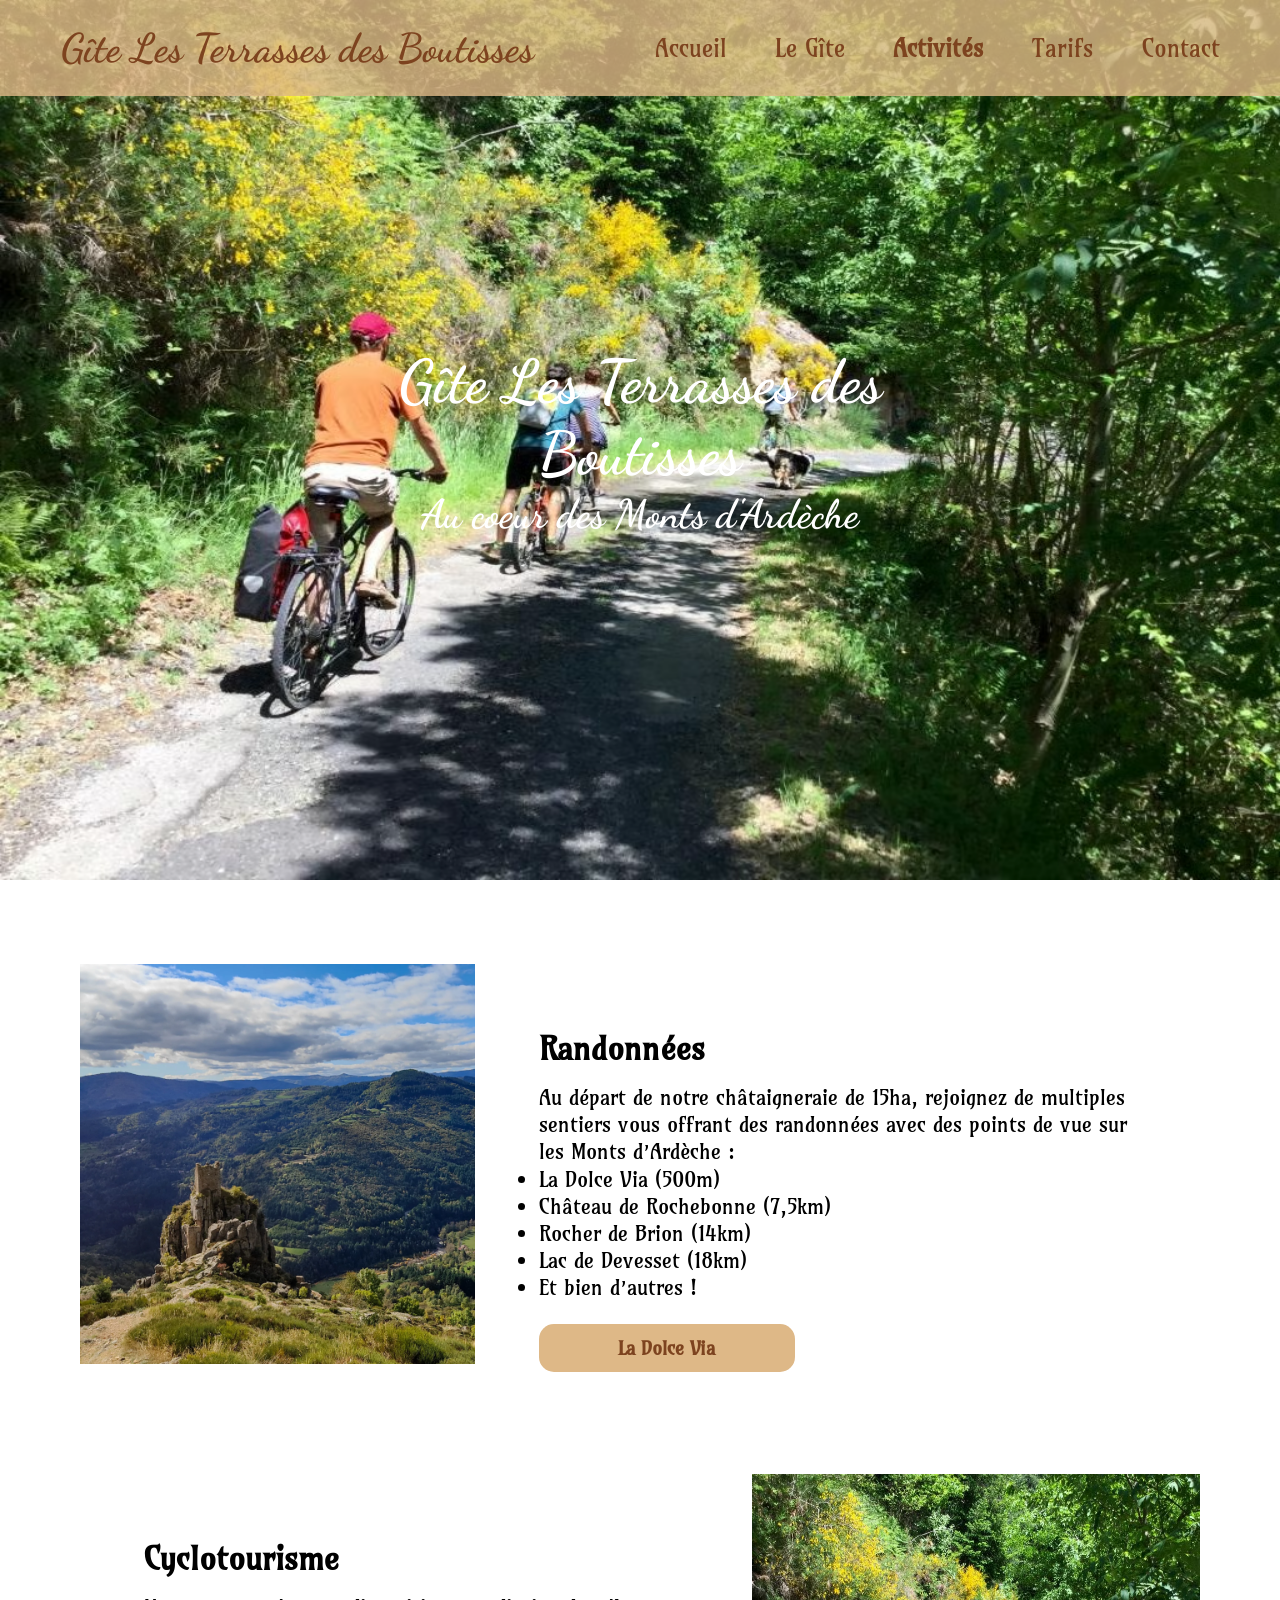
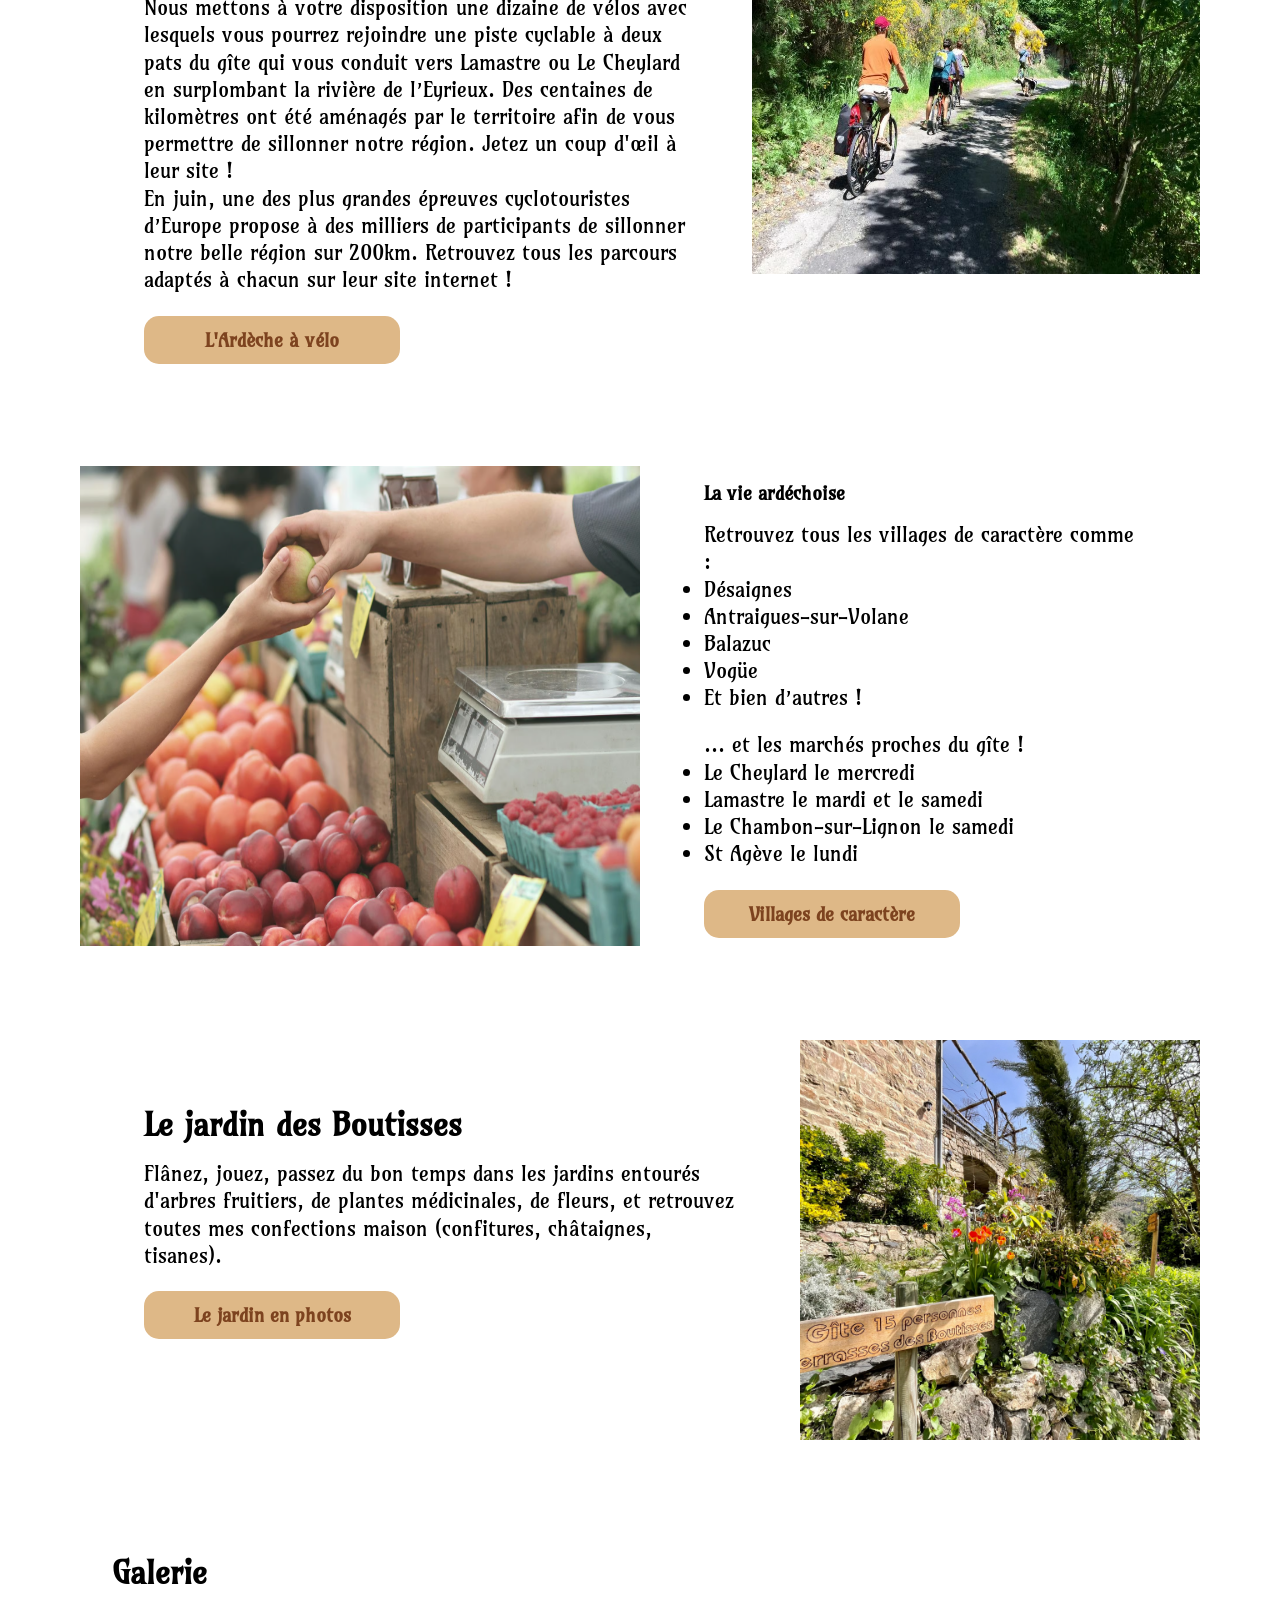
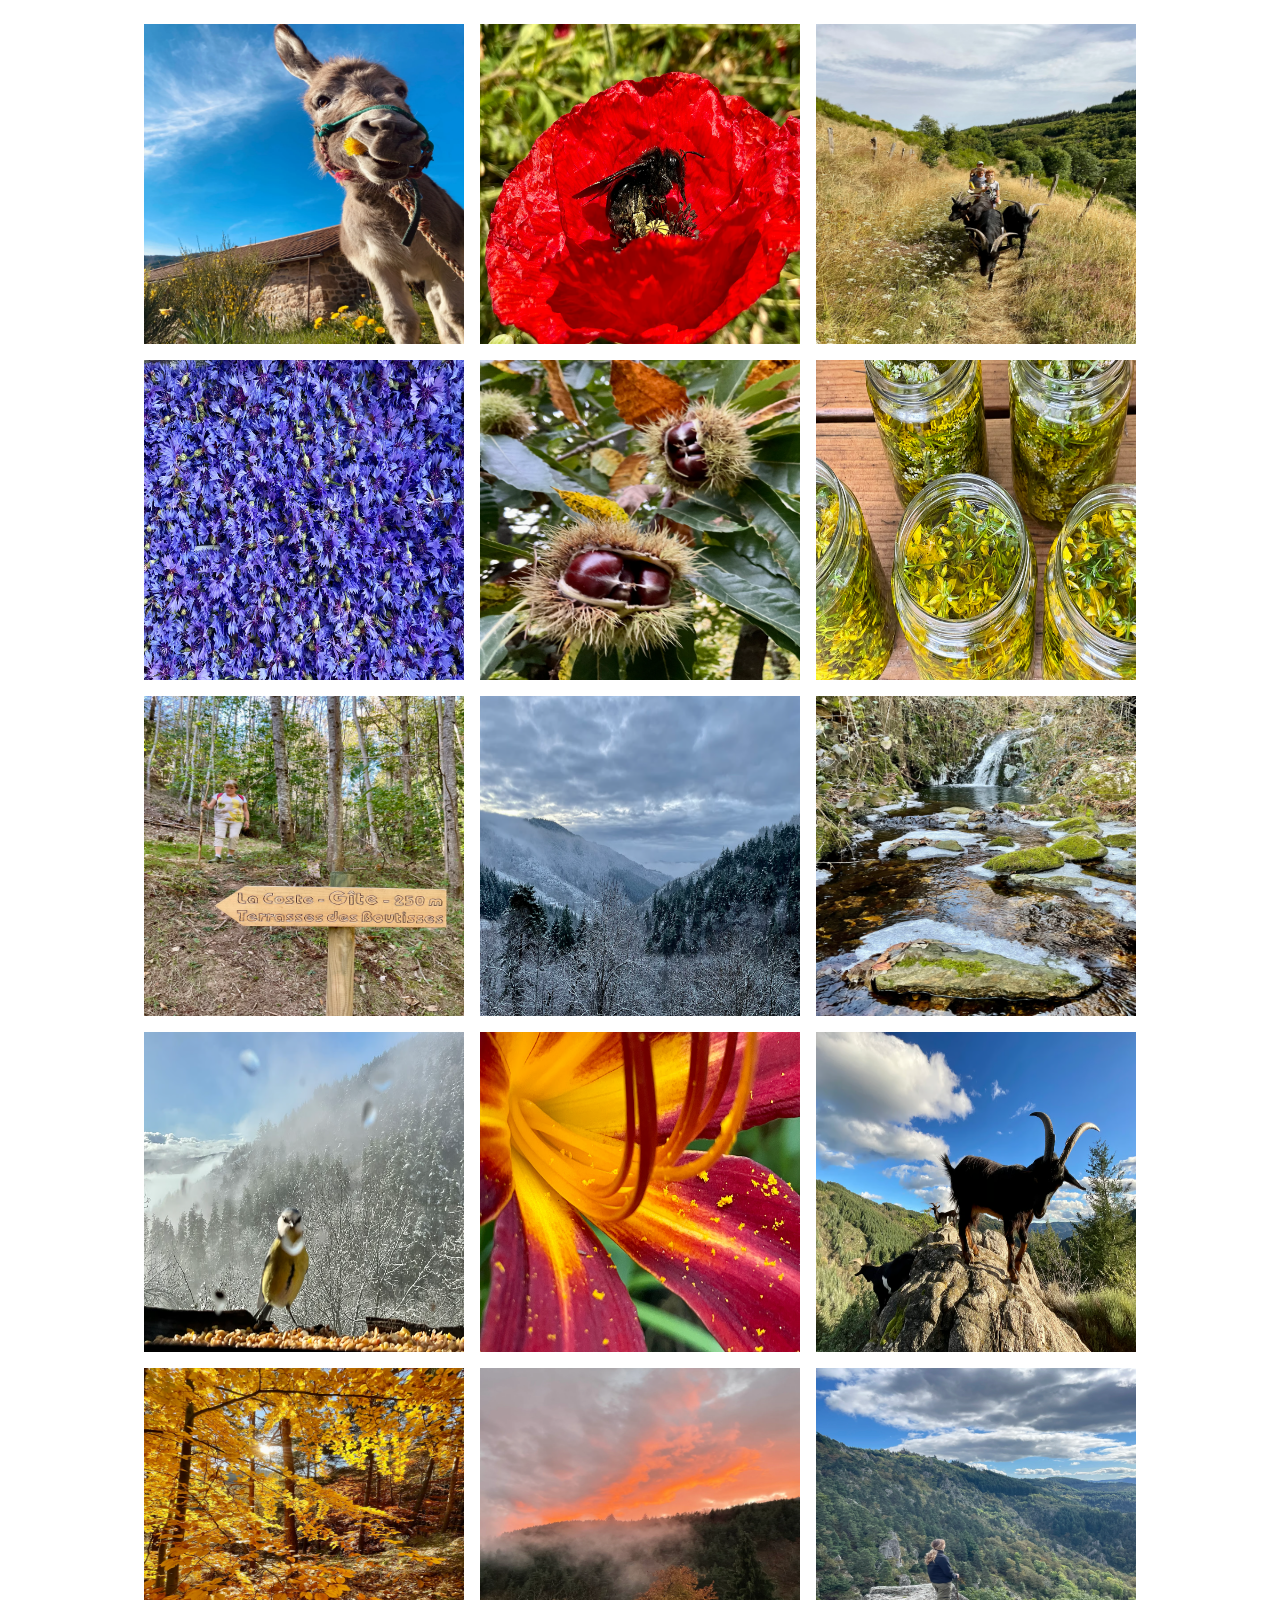
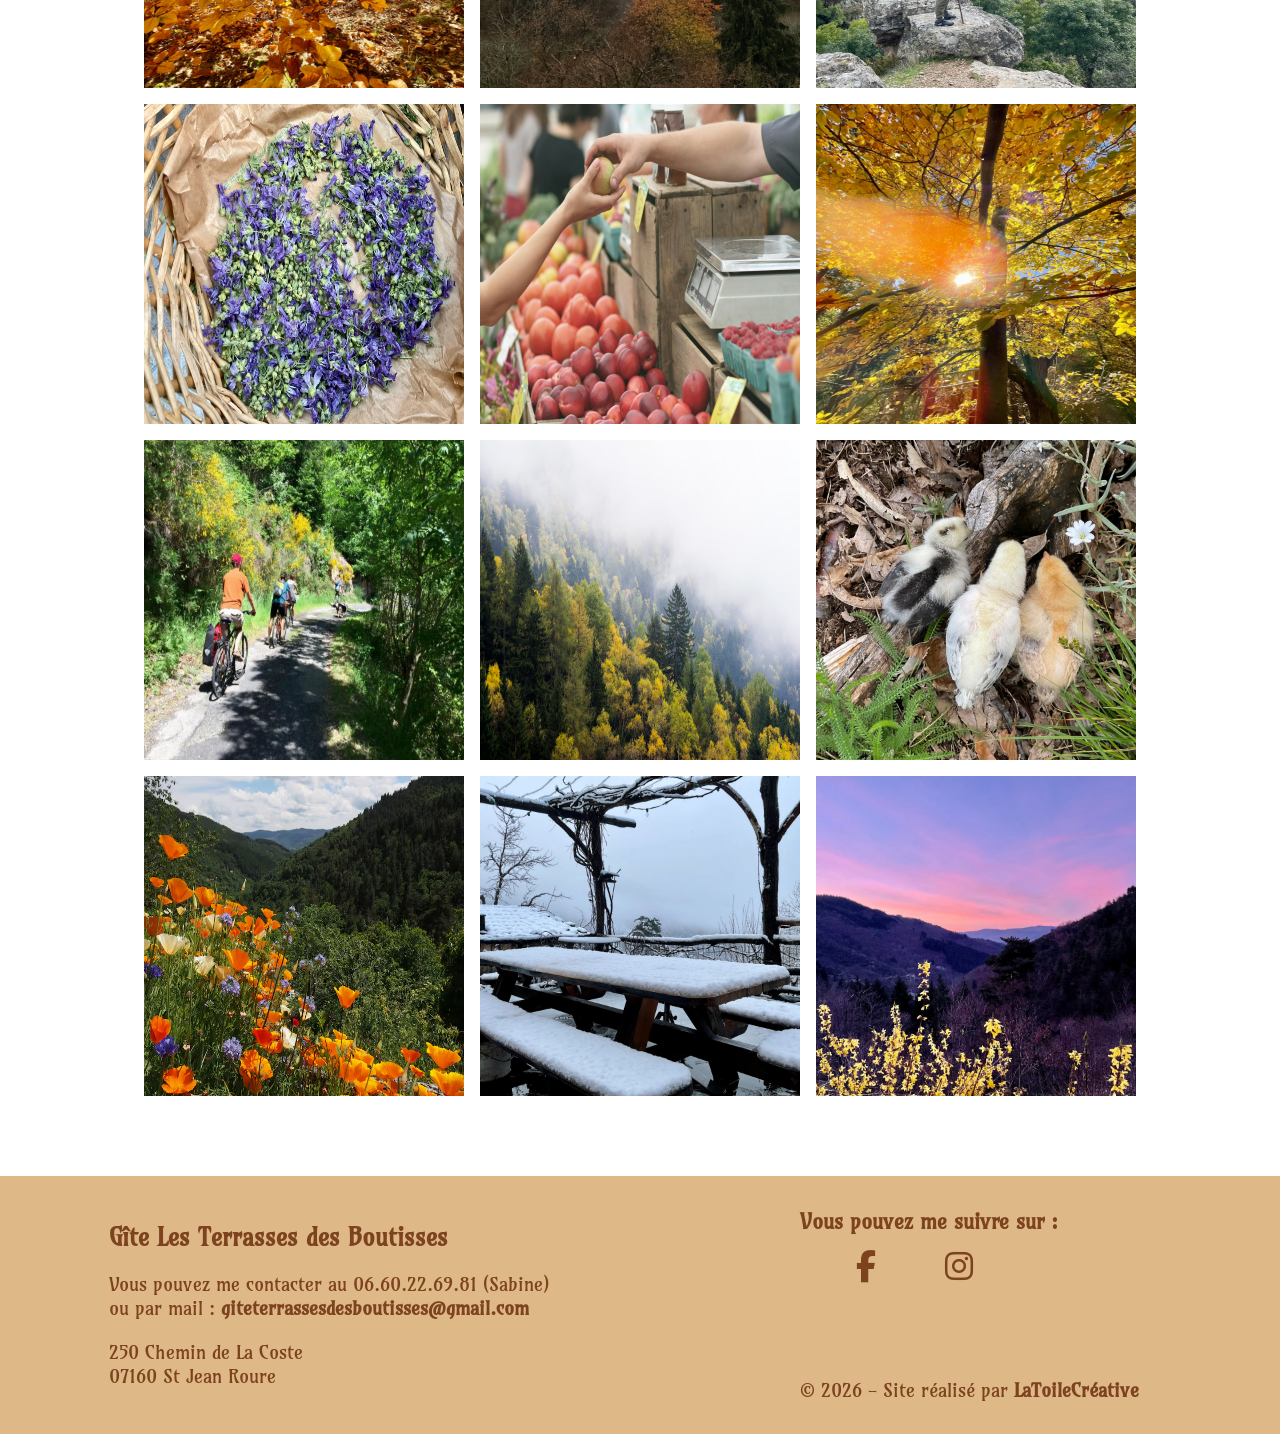
==== activites.html @ e8d6ef41 "Première version" ====
<!DOCTYPE html>
<html lang="fr">
<head>
    <meta charset="UTF-8">
    <meta name="viewport" content="width=device-width, initial-scale=1.0">
    <title>Activités | Terrasses des Boutisses</title>
    <link rel="stylesheet" href="activites.css">
    <link href="https://fonts.googleapis.com/css2?family=Advent+Pro:ital,wght@0,100..900;1,100..900&family=Amarante&family=Dancing+Script:wght@400..700&family=Inter:ital,opsz,wght@0,14..32,100..900;1,14..32,100..900&family=New+Rocker&family=Rye&display=swap" rel="stylesheet">
    <link rel="stylesheet" href="https://cdnjs.cloudflare.com/ajax/libs/font-awesome/6.5.1/css/all.min.css"/> <!-- Pour les icônes des réseaux et la map google -->
</head>
<body>
    <header>
        
        <section class="header">
            <div class="logo">
                <h2>Gîte Les Terrasses des Boutisses</h2>
            </div>

            <nav class="navbar">
                <ul>
                    <li><a href="accueil.html">Accueil</a></li>
                    <li id="has-submenu">
                        <a href="legite.html">Le Gîte</a>
                        <ul id="submenu">
                            <li><a href="giteprincipal.html" id="gitePrincipal">Le gîte principal</a></li>
                            <li><a href="leschambres.html" id="chambres">Les chambres</a></li>
                        </ul>
                    </li>
                    <li><a href="activites.html" class="active">Activités</a></li>
                    <li><a href="tarifs.html">Tarifs</a></li>
                    <li><a href="contact.html">Contact</a></li>
                </ul>
            </nav>
        </section>

    </header>

    <main>
        <section class="bienvenue">
            <img src="./Activités/cyclisme.avif" alt="Balade à vélo" class="imgr">

            <div class="bienvenue-text">
                <h1>Gîte Les Terrasses des Boutisses</h1>
                <h4>Au coeur des Monts d'Ardèche</h4>
            </div>
        </section>

        <section class="activites">
            <section>
                <figure class="randonnees">
                    <img src="./Activités/rochebonne.webp" alt="Rochebonne">
                    <figcaption>
                        <h1>Randonnées</h1>
                        <p>Au départ de notre châtaigneraie de 15ha, rejoignez de multiples sentiers vous offrant des randonnées avec des points de vue sur les Monts d’Ardèche :</p>
                        <ul>
                            <li>La Dolce Via (500m)</li>
                            <li>Château de Rochebonne (7,5km)</li>
                            <li>Rocher de Brion (14km)</li>
                            <li>Lac de Devesset (18km)</li>
                            <li>Et bien d’autres !</li>
                        </ul>
                        <div class="liens">
                            <a href="https://www.dolce-via.com/fr/" target="_blank" rel="noopener noreferrer">La Dolce Via</a>
                        </div>
                    </figcaption>
                </figure>
            </section>

            <section>
                <figure class="cyclotourisme">
                    <figcaption>
                        <h1>Cyclotourisme</h1>
                        <p>Nous mettons à votre disposition une dizaine de vélos avec lesquels vous pourrez rejoindre une piste cyclable à deux pats du gîte qui vous conduit vers Lamastre ou Le Cheylard en surplombant la rivière de l’Eyrieux. Des centaines de kilomètres ont été aménagés par le territoire afin de vous permettre de sillonner notre région. Jetez un coup d'œil à leur site !</p>
                        <p>En juin, une des plus grandes épreuves cyclotouristes d’Europe propose à des milliers de participants de sillonner notre belle région sur 200km. Retrouvez tous les parcours adaptés à chacun sur leur site internet !</p>
                        <div class="liens">
                            <a href="https://www.ardeche-guide.com/decouvrir/top-10-des-experiences-incontournables/ardeche-velo/" target="_blank" rel="noopener noreferrer">L'Ardèche à vélo</a>
                        </div>
                    </figcaption>
                    <img src="./Activités/cyclisme.avif" alt="Balade à vélo">
                </figure>
            </section>

            <section>
                <figure class="vieArdechoise">
                    <img src="./Activités/vie-ardechoise.avif" alt="">
                    <figcaption>
                        <h1>La vie ardéchoise</h1>
                        <p>Retrouvez tous les villages de caractère comme :</p>
                        <ul>
                            <li>Désaignes</li>
                            <li>Antraigues-sur-Volane</li>
                            <li>Balazuc</li>
                            <li>Vogüe</li>
                            <li>Et bien d’autres !</li>
                        </ul>
                        <br>
                        <p>… et les marchés proches du gîte !</p>
                        <ul>
                            <li>Le Cheylard le mercredi</li>
                            <li>Lamastre le mardi et le samedi</li>
                            <li>Le Chambon-sur-Lignon le samedi</li>
                            <li>St Agève le lundi</li>
                        </ul>
                        <div class="liens">
                            <a href="https://www.ardeche-guide.com/decouvrir/top-10-des-experiences-incontournables/villages-caractere/" target="_blank" rel="noopener noreferrer">Villages de caractère</a>
                        </div>
                    </figcaption>
                </figure>
            </section>

            <section>
                <figure class="jardinBoutisses">
                    <figcaption>
                        <h1>Le jardin des Boutisses</h1>
                        <p>Flânez, jouez, passez du bon temps dans les jardins entourés d'arbres fruitiers, de plantes médicinales, de fleurs, et retrouvez toutes mes confections maison (confitures, châtaignes, tisanes).</p>
                        <div class="liens">
                            <a href="https://www.instagram.com/terrassesdesboutisses/profilecard/" target="_blank" rel="noopener noreferrer">Le jardin en photos</a>
                        </div>
                    </figcaption>
                    <img src="./Jardinetvues/exterieur2.webp" alt="Chemin en direction du jardin">
                </figure>
            </section>

            <section class="galerie">
                <h2>Galerie</h2>
                <div class="photos">
                    <img src="./Activités/ane.webp" alt="Ane">
                    <img src="./Activités/abeille.avif" alt="Abeille sur un coquelicot">
                    <img src="./Activités/chèvres.webp" alt="Balade avec les chèvres">
                    <img src="./Activités/divers1.avif" alt="Fleurs de bourraches cueillies">
                    <img src="./Activités/divers3.webp" alt="Châtaignes sur une branche d'arbre">
                    <img src="./Activités/divers4.avif" alt="Bocaux de fleurs de millepertuis">
                    <img src="./Activités/lieu1.webp" alt="Balade à pieds près du gîte">
                    <img src="./Activités/vue7.avif" alt="Vue hivernale sur la vallée">
                    <img src="./Activités/vue5.webp" alt="Ruisseau au abords du gîte">
                    <img src="./Activités/vue9.avif" alt="Mésange sur le bord de fenêtre en hiver">
                    <img src="./Activités/divers5.avif" alt="Belle fleurs aux couleurs chatoyantes">
                    <img src="./Activités/chèvres2.avif" alt="Chèvre sur une roche">
                    <img src="./Activités/forêt.webp" alt="Forêt par une belle journée d'automne">
                    <img src="./Activités/vue4.webp" alt="Vue sur la vallée avec un soleil couchant rougeoyant">
                    <img src="./Activités/vue1.webp" alt="Promeneuse sur un rocher admirant la vue">
                    <img src="./Activités/divers2.avif" alt="Fleurs bleues séchant dans un panier en osier">
                    <img src="./Activités/vie-ardechoise.avif" alt="Le marché">
                    <img src="./Activités/vue6.webp" alt="Vue de dessous de la cîme des hêtres">
                    <img src="./Activités/cyclisme.avif" alt="Balade à vélo dans les alentours">
                    <img src="./Activités/vue11.avif" alt="Vue sur une forêt dans la vallée">
                    <img src="./Jardinetvues/divers2.webp" alt="Poussins">
                    <img src="./Jardinetvues/divers.avif" alt="Parterre du fleurs muticolore">
                     <img src="./Jardinetvues/exterieur1.webp" alt="La terrasse du gîte en hiver">
                    <img src="./Jardinetvues/vue8.jpeg" alt="Vue sur la vallée en fin de journée">
                </div>
            </section>
        </section>
    
    </main>

    <footer>

        <section class="adress">
            <h1>Gîte Les Terrasses des Boutisses</h1><br>
            <p>Vous pouvez me contacter au 06.60.22.69.81 (Sabine)</p>
            <p>ou par mail : <a href="mailto:giteterrassesdesboutisses@gmail.com">giteterrassesdesboutisses@gmail.com</a></p><br>
            <p>250 Chemin de La Coste<br>07160 St Jean Roure</p>
            <p></p>
        </section>

        <section class="reseaux">
            <h3>Vous pouvez me suivre sur :</h3>
            <div class="socials">
                <a href="https://www.facebook.com/giteterrassesdesboutisses/" aria-label="Facebook">
                    <span class="fa-brands fa-facebook-f" aria-hidden="true"></span>
                </a>

                <a href="https://www.instagram.com/terrassesdesboutisses/profilecard/" aria-label="Instagram">
                    <span class="fa-brands fa-instagram" aria-hidden="true"></span>
                </a>
            </div>

            <div id="copyright">
                <p>© 2026 - Site réalisé par <a href="#">LaToileCréative</a></p>
            </div>
        </section>

    </footer>
    
<!-- Scroll event -->

    <script>

    const imgr = document.querySelector(".imgr");
    const nav = document.querySelector(".header");
    let lastScroll = 0;

    window.addEventListener("scroll", () => {
    const scroll = window.scrollY;
    imgr.style.transform = `translateY(${scroll * 0.6}px)`;
    })

    window.addEventListener('scroll', () => {
        if (window.scrollY > lastScroll) {
            nav.style.top = "-6rem"
        } else {
            nav.style.top = "0"
        }
        lastScroll = window.scrollY;
    })


//     const toggle = document.querySelector('.menu-toggle');
//     const sidebar = document.querySelector('.main-nav > ul');

//     toggle.addEventListener('click', () => {      
//         sidebar.classList.toggle('open');
//         toggle.classList.toggle('open');
//     })

    </script>

</body>
</html>
---- activites.css ----
* {
    margin: 0;
    padding: 0;
}
body {
    font-family: "Amarante", serif;
}
html {
    scroll-behavior: smooth; /* scroll fluide */
}

/* ----- HEADER ----- */
.header {
    display: flex;
    justify-content: space-around;
    align-items: center;
    position: fixed;
    width: 100%;
    height: 6rem;
    background: rgba(222, 184, 135, 0.813);
    color: rgb(125, 67, 31);
    z-index: 100;
    top: 0;
    transition: 1s;
}

.logo h2 {
    font-family: "Dancing Script", cursive;
    font-size: 2.5rem;
}

.navbar ul {
    display: flex;
    align-items: center;
    gap: 3rem;
    list-style: none;
}
.navbar a {
    text-decoration: none;
    color: rgb(125, 67, 31);
    font-size: 1.5rem;
}
.navbar a:hover {
    font-weight: bold;
}
.navbar a.active {
    font-weight: bold;
}


/* Sous-menu caché par défaut */
#submenu {
  display: none;
  position: absolute;
  background-color: rgba(222, 184, 135, 0.813);
  color: rgb(125, 67, 31);
  min-width: 180px;
  left: 50%;                         /*inset-inline-start: 50%; => meilleure solution que left*/
  transform: translateX(-50%);
}
#has-submenu {
  position: relative;
  /* display: inline-block; */
}
/* Affichage au survol */
#has-submenu:hover #submenu {
  display: block;
}
#submenu li {
  margin-top: 20px;
  padding: 0 8px;
  text-align: center;
}
#submenu li a {
  white-space: nowrap; /* empeche le retour a la ligne */
  display: block;
}

#gitePrincipal {
  padding-top: 10px;
}
#chambres {
  padding-bottom: 10px;
}

/* ---- MAIN ----- */
/* ----- 1ère section ----- */
.bienvenue{
    position: relative;
    width: 100%;
    overflow: hidden; /* permet à cette section (.bienvenue) de passer au-dessus de l'image,
                      les autres sections suivent */
}
.bienvenue img{
    width: 100%;
    height: 55rem;
    /* max-width: 100%; */
}
.bienvenue-text{
    position: absolute;
    top: 50%;
    left: 50%;
    transform: translate(-50%, -50%);
    font-family: "Dancing Script", cursive;
    place-self: center;
    text-align: center;
    color: #ffffff;
    font-weight: 600;
    font-size: 2.5rem;
    display: flex; 
    flex-direction: column;
    align-items: center; /* → plus de stretch horizontal du background, car il est en stretch par défaut*/
}

/* ----- 2ème section ----- */
.activites {
    padding: 5rem;
}

/* ----- Sous section1 ----- */
.randonnees {
    display: flex;
    margin-bottom: 5rem;
}
.randonnees img {
    width: 40%;
    height: 25rem;
}

.randonnees h1, .cyclotourisme h1, .jardinBoutisses h1 {
    padding: 4rem 0 1rem 4rem;
    font-size: 2rem;
}
.randonnees p, .randonnees ul,.cyclotourisme p, .vieArdechoise p, .vieArdechoise ul, .jardinBoutisses p {
    line-height: 1.7rem;
    padding: 0 4rem;
    font-size: 1.3rem;
}


/* ----- Sous section2 ----- */
.cyclotourisme {
    display: flex;
    margin-bottom: 5rem;
}
.cyclotourisme img {
    width: 40%;
    height: 25rem;
}


/* ----- Sous section3 ----- */
.vieArdechoise {
    display: flex;
    margin-bottom: 5rem;
}
.vieArdechoise img {
    width: 50%;
    height: 30rem;
}
.vieArdechoise h1 {
    padding: 1rem 4rem;
}
.liens {
    display: flex;
    justify-content: center;
    align-items: center;
    margin: 1.4rem 4rem;
    height: 3rem;
    width: 16rem;
    border-radius: 15px;
    background: burlywood;
}
 .liens a {
    color: rgb(125, 67, 31);
    font-size: 1.2rem;
    font-weight: bold;
    text-decoration: none;
 }


/* ----- Sous section4 ----- */
.jardinBoutisses {
    display: flex;
    margin-bottom: 5rem;
}
.jardinBoutisses img {
    width: 40%;
    height: 25rem;
}


/* ----- 2ème section ----- */
.galerie h2{
    padding: 2rem;
    font-size: 2rem;
}

.photos {
    display: flex;
    align-items: center;
    justify-content: center;
    flex-wrap: wrap;
    gap: 1rem;
}
.photos img {
    width: 20rem;
    height: 20rem;
}

/*----- FOOTER ----- */
footer {
    background: burlywood;
    display: flex;
    align-items: center;
    justify-content: space-around;
    color: rgb(125, 67, 31);
}
footer p {
    font-size: 1.2rem;
}
footer a {
    text-decoration: none;
    color: rgb(125, 67, 31);
    font-weight: bold;
}

.reseaux {
    padding: 2rem;
}
.reseaux h3 {
    font-size: 1.3rem;
}
#copyright {
    margin-top: 5rem;
}
.socials span {
    margin: 1rem 0.5rem;
    padding-left: 3rem;
    font-size: 2rem;
}
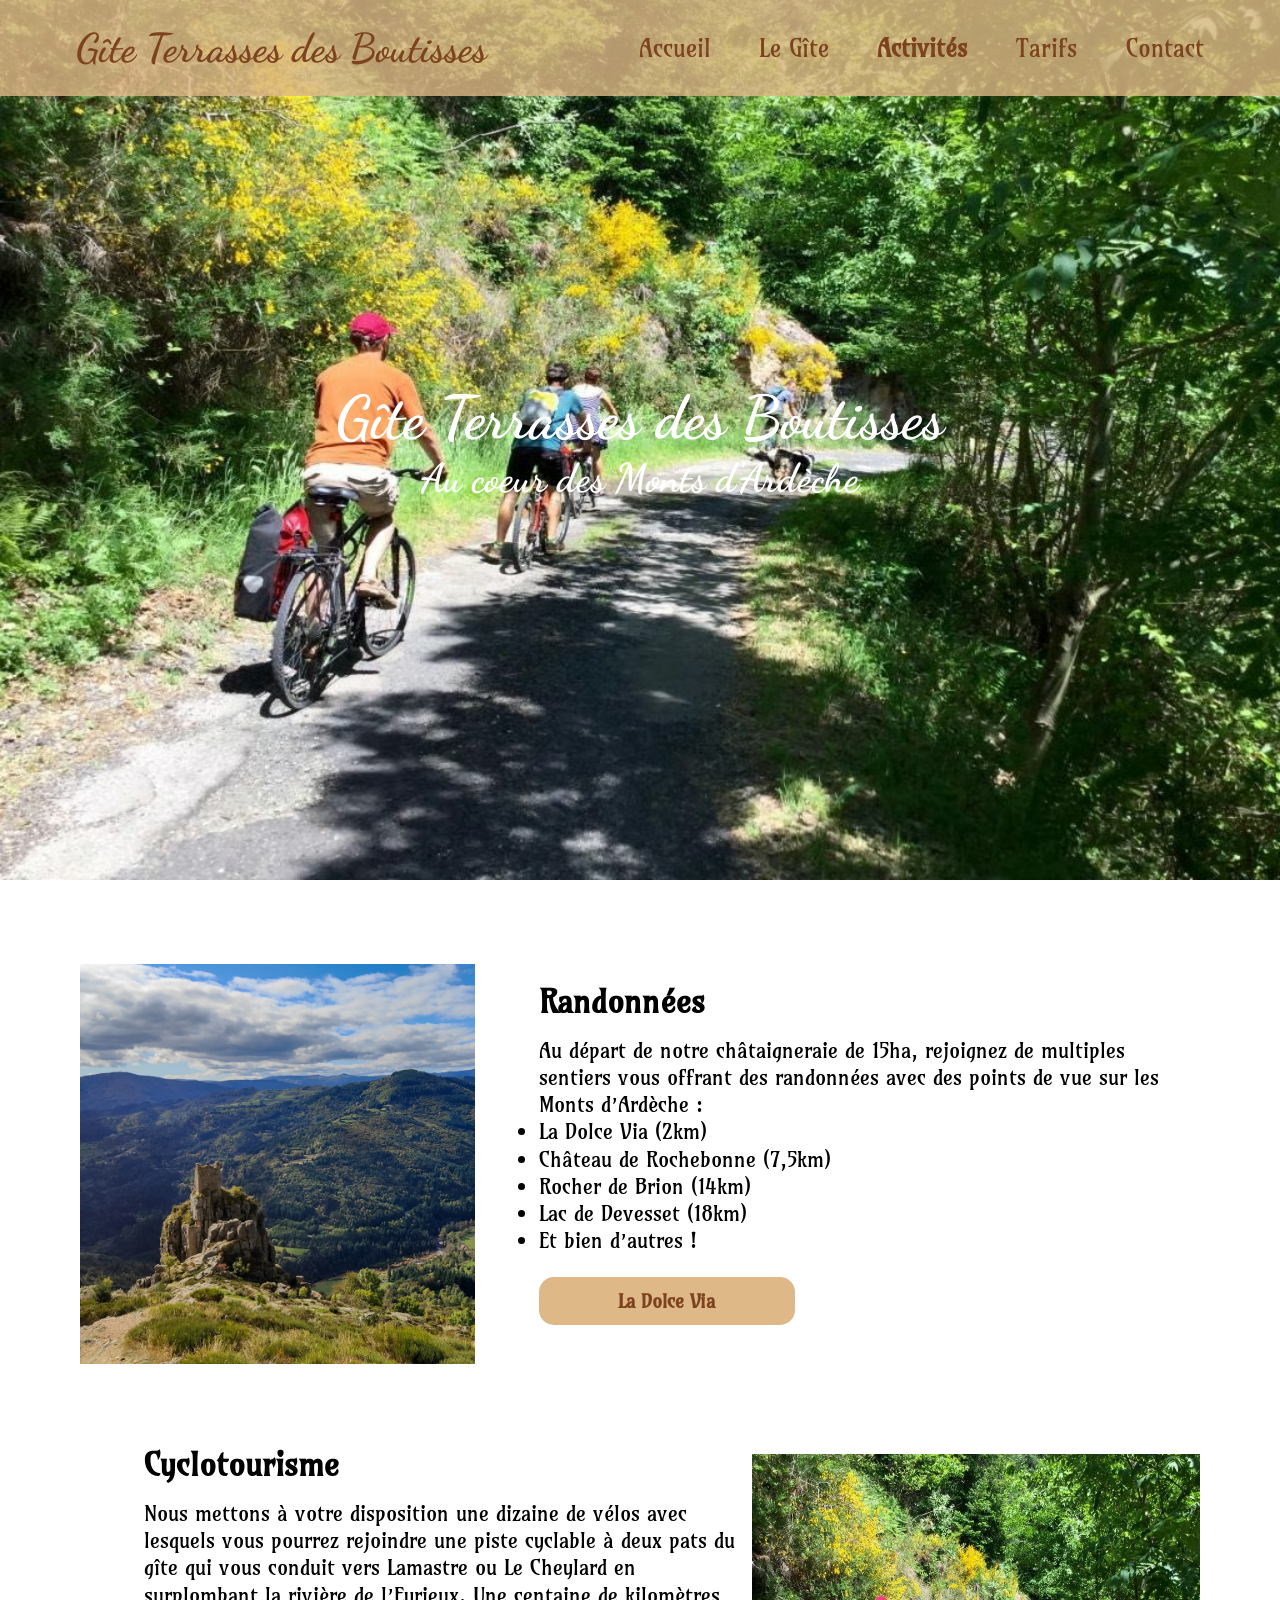
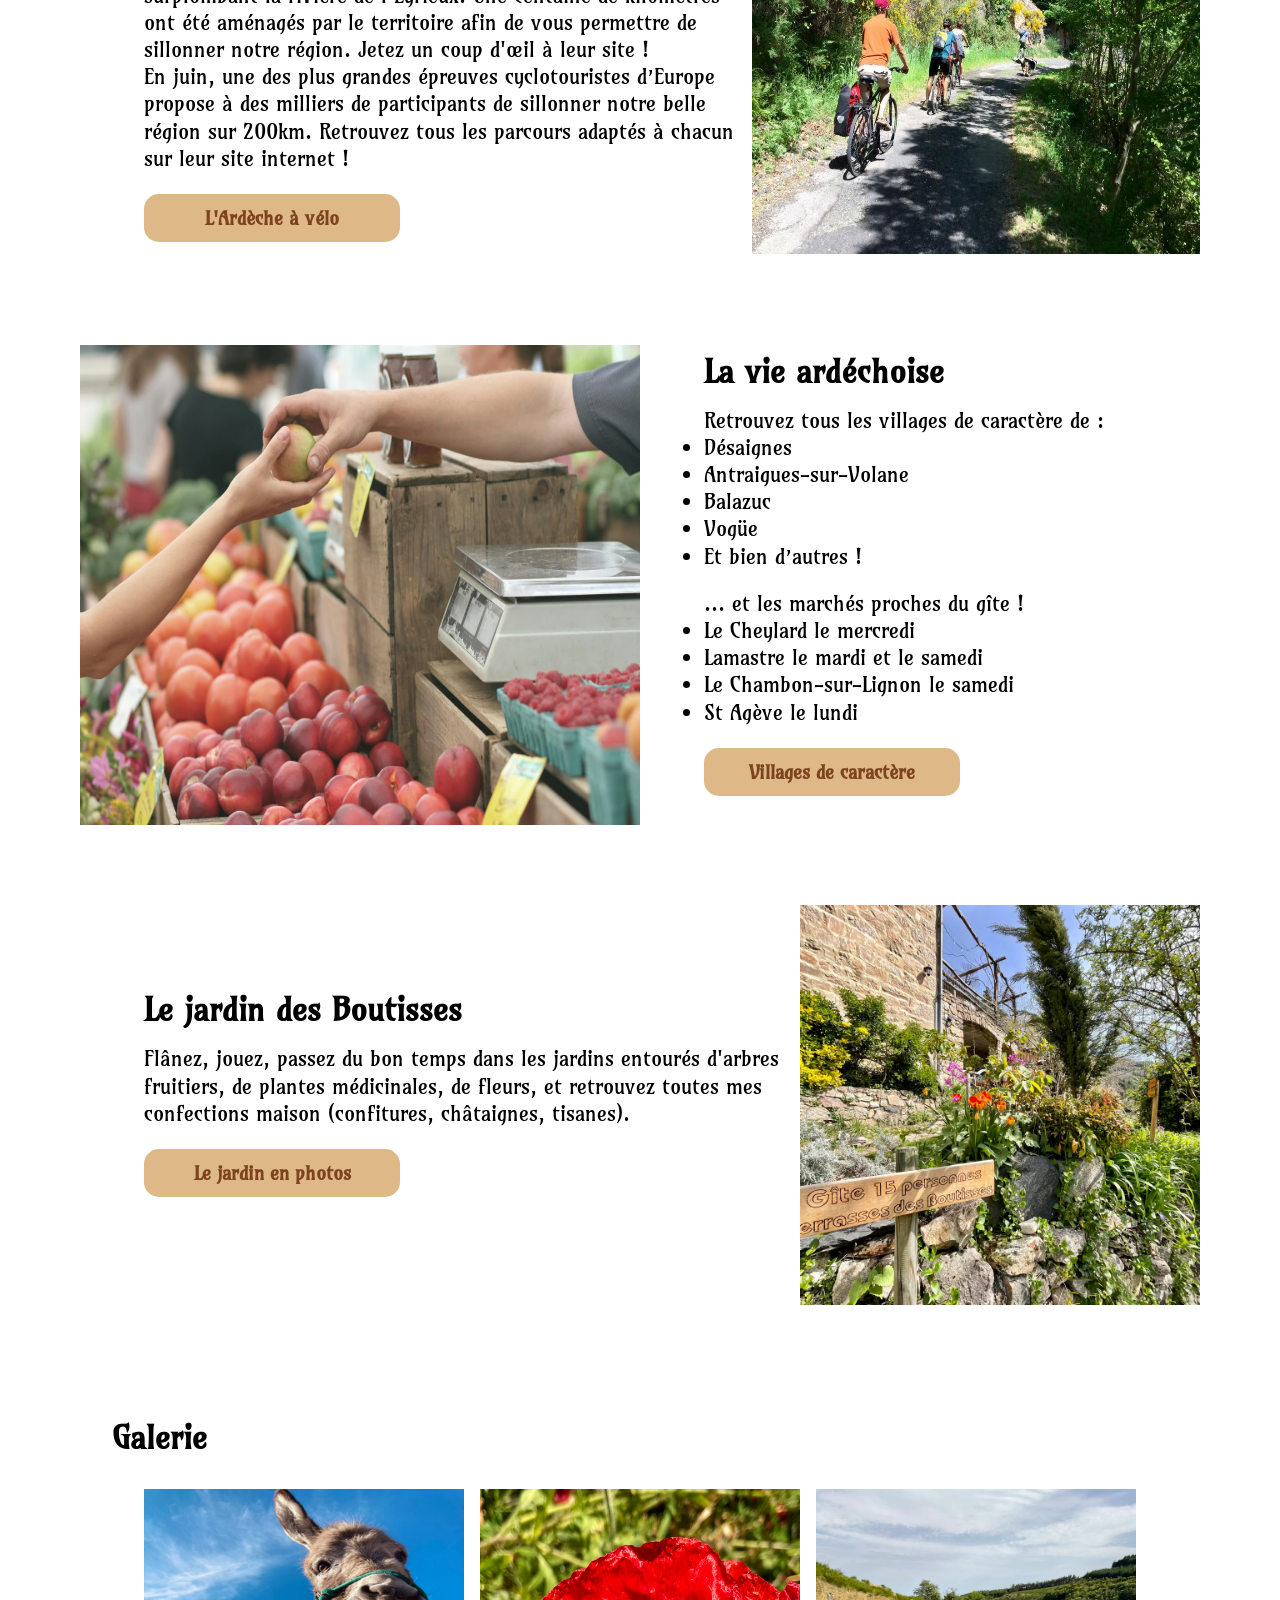
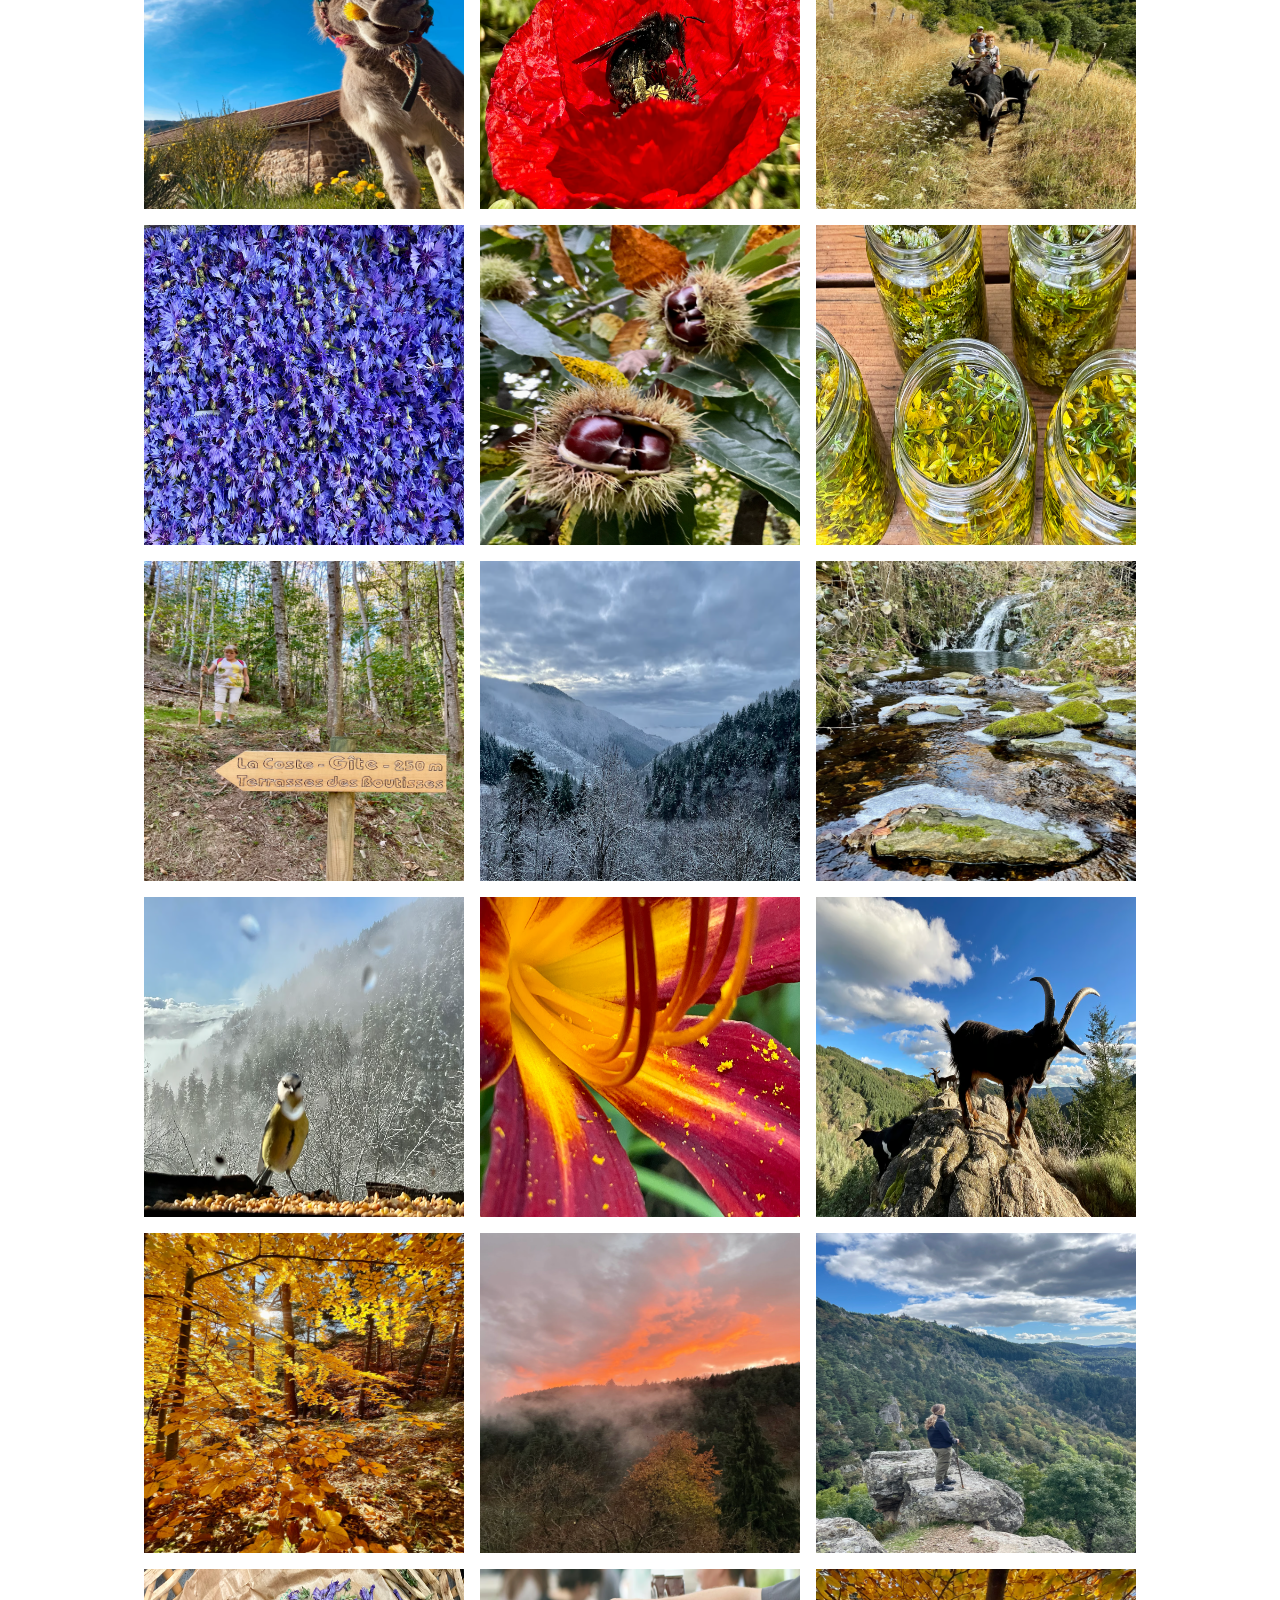
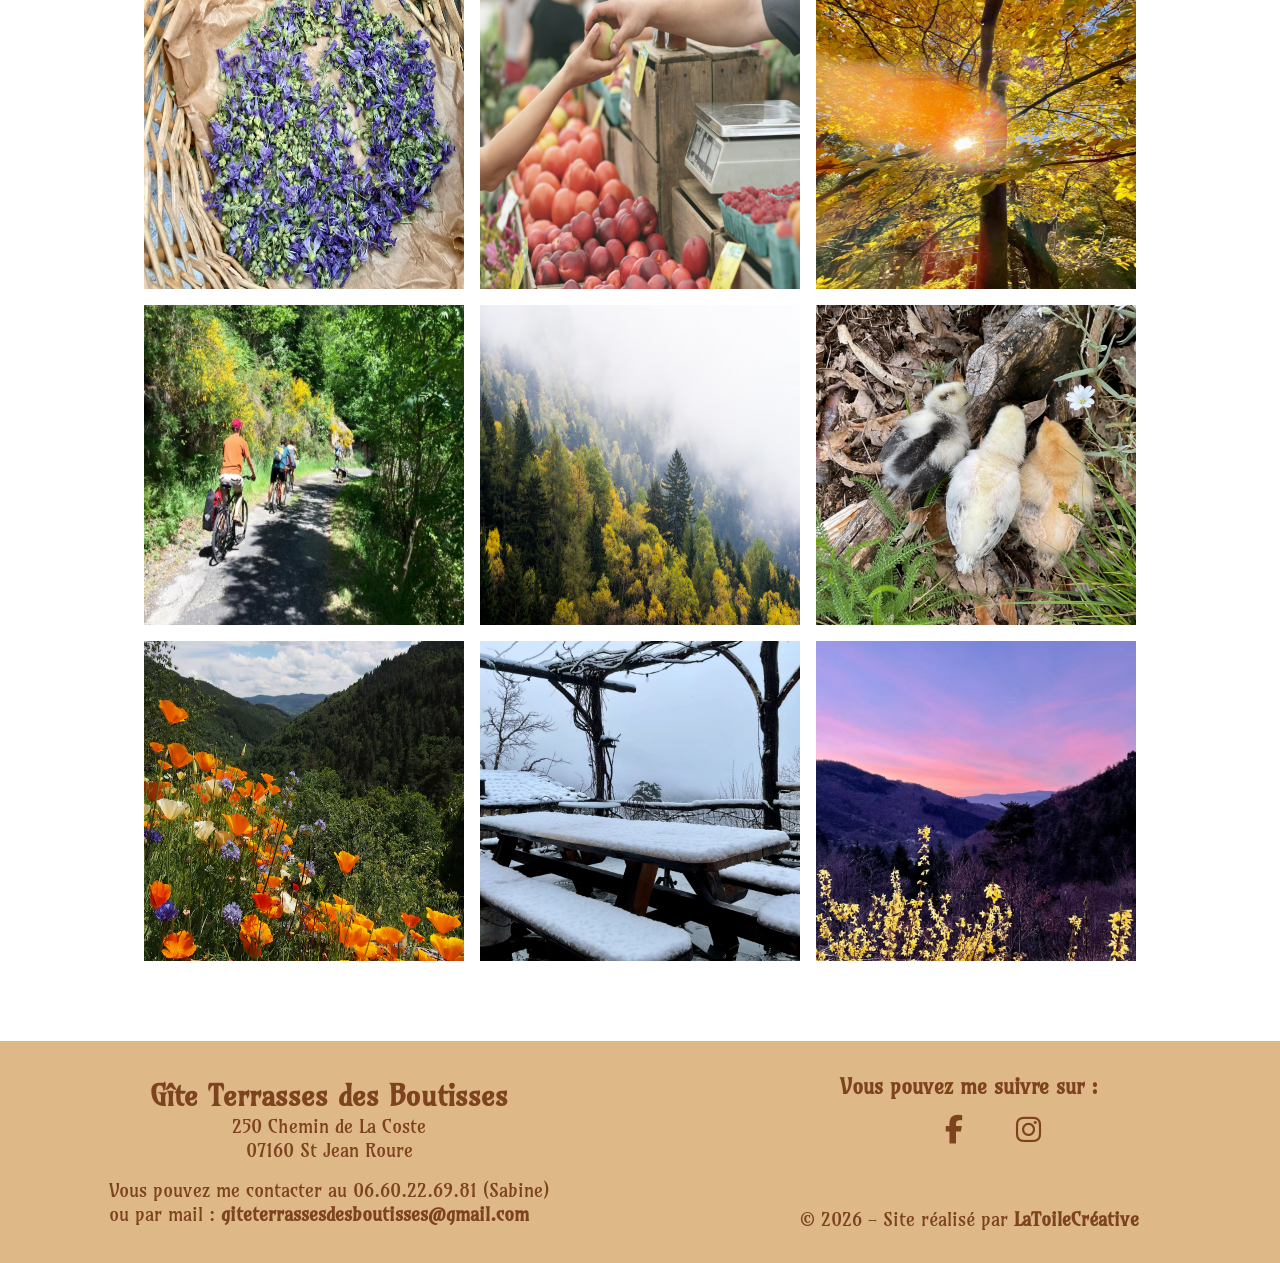
==== commit 832acddb: "Dernières modifs responsive" ====
--- a/activites.html
+++ b/activites.html
@@ -13,12 +13,18 @@
         
         <section class="header">
             <div class="logo">
-                <h2>Gîte Les Terrasses des Boutisses</h2>
-            </div>
+                <h2>Gîte Terrasses des Boutisses</h2>
+            </div>
+
+            <div class="menu-toggle">
+                <span></span>
+                <span></span>
+                <span></span>
+            </div> <!-- pour le menu mobile -->
 
             <nav class="navbar">
                 <ul>
-                    <li><a href="accueil.html">Accueil</a></li>
+                    <li><a href="index.html">Accueil</a></li>
                     <li id="has-submenu">
                         <a href="legite.html">Le Gîte</a>
                         <ul id="submenu">
@@ -37,10 +43,10 @@
 
     <main>
         <section class="bienvenue">
-            <img src="./Activités/cyclisme.avif" alt="Balade à vélo" class="imgr">
+            <img src="./Activites/cyclisme.avif" alt="Balade à vélo" class="imgr">
 
             <div class="bienvenue-text">
-                <h1>Gîte Les Terrasses des Boutisses</h1>
+                <h1>Gîte Terrasses des Boutisses</h1>
                 <h4>Au coeur des Monts d'Ardèche</h4>
             </div>
         </section>
@@ -48,12 +54,12 @@
         <section class="activites">
             <section>
                 <figure class="randonnees">
-                    <img src="./Activités/rochebonne.webp" alt="Rochebonne">
+                    <img src="./Activites/rochebonne.webp" alt="Rochebonne">
                     <figcaption>
                         <h1>Randonnées</h1>
                         <p>Au départ de notre châtaigneraie de 15ha, rejoignez de multiples sentiers vous offrant des randonnées avec des points de vue sur les Monts d’Ardèche :</p>
                         <ul>
-                            <li>La Dolce Via (500m)</li>
+                            <li>La Dolce Via (2km)</li>
                             <li>Château de Rochebonne (7,5km)</li>
                             <li>Rocher de Brion (14km)</li>
                             <li>Lac de Devesset (18km)</li>
@@ -70,22 +76,22 @@
                 <figure class="cyclotourisme">
                     <figcaption>
                         <h1>Cyclotourisme</h1>
-                        <p>Nous mettons à votre disposition une dizaine de vélos avec lesquels vous pourrez rejoindre une piste cyclable à deux pats du gîte qui vous conduit vers Lamastre ou Le Cheylard en surplombant la rivière de l’Eyrieux. Des centaines de kilomètres ont été aménagés par le territoire afin de vous permettre de sillonner notre région. Jetez un coup d'œil à leur site !</p>
+                        <p>Nous mettons à votre disposition une dizaine de vélos avec lesquels vous pourrez rejoindre une piste cyclable à deux pats du gîte qui vous conduit vers Lamastre ou Le Cheylard en surplombant la rivière de l’Eyrieux. Une centaine de kilomètres ont été aménagés par le territoire afin de vous permettre de sillonner notre région. Jetez un coup d'œil à leur site !</p>
                         <p>En juin, une des plus grandes épreuves cyclotouristes d’Europe propose à des milliers de participants de sillonner notre belle région sur 200km. Retrouvez tous les parcours adaptés à chacun sur leur site internet !</p>
                         <div class="liens">
                             <a href="https://www.ardeche-guide.com/decouvrir/top-10-des-experiences-incontournables/ardeche-velo/" target="_blank" rel="noopener noreferrer">L'Ardèche à vélo</a>
                         </div>
                     </figcaption>
-                    <img src="./Activités/cyclisme.avif" alt="Balade à vélo">
+                    <img src="./Activites/cyclisme.avif" alt="Balade à vélo">
                 </figure>
             </section>
 
             <section>
                 <figure class="vieArdechoise">
-                    <img src="./Activités/vie-ardechoise.avif" alt="">
+                    <img src="./Activites/vie-ardechoise.avif" alt="Marché du Cheylard">
                     <figcaption>
                         <h1>La vie ardéchoise</h1>
-                        <p>Retrouvez tous les villages de caractère comme :</p>
+                        <p>Retrouvez tous les villages de caractère de :</p>
                         <ul>
                             <li>Désaignes</li>
                             <li>Antraigues-sur-Volane</li>
@@ -124,29 +130,29 @@
             <section class="galerie">
                 <h2>Galerie</h2>
                 <div class="photos">
-                    <img src="./Activités/ane.webp" alt="Ane">
-                    <img src="./Activités/abeille.avif" alt="Abeille sur un coquelicot">
-                    <img src="./Activités/chèvres.webp" alt="Balade avec les chèvres">
-                    <img src="./Activités/divers1.avif" alt="Fleurs de bourraches cueillies">
-                    <img src="./Activités/divers3.webp" alt="Châtaignes sur une branche d'arbre">
-                    <img src="./Activités/divers4.avif" alt="Bocaux de fleurs de millepertuis">
-                    <img src="./Activités/lieu1.webp" alt="Balade à pieds près du gîte">
-                    <img src="./Activités/vue7.avif" alt="Vue hivernale sur la vallée">
-                    <img src="./Activités/vue5.webp" alt="Ruisseau au abords du gîte">
-                    <img src="./Activités/vue9.avif" alt="Mésange sur le bord de fenêtre en hiver">
-                    <img src="./Activités/divers5.avif" alt="Belle fleurs aux couleurs chatoyantes">
-                    <img src="./Activités/chèvres2.avif" alt="Chèvre sur une roche">
-                    <img src="./Activités/forêt.webp" alt="Forêt par une belle journée d'automne">
-                    <img src="./Activités/vue4.webp" alt="Vue sur la vallée avec un soleil couchant rougeoyant">
-                    <img src="./Activités/vue1.webp" alt="Promeneuse sur un rocher admirant la vue">
-                    <img src="./Activités/divers2.avif" alt="Fleurs bleues séchant dans un panier en osier">
-                    <img src="./Activités/vie-ardechoise.avif" alt="Le marché">
-                    <img src="./Activités/vue6.webp" alt="Vue de dessous de la cîme des hêtres">
-                    <img src="./Activités/cyclisme.avif" alt="Balade à vélo dans les alentours">
-                    <img src="./Activités/vue11.avif" alt="Vue sur une forêt dans la vallée">
+                    <img src="./Activites/ane.webp" alt="Ane">
+                    <img src="./Activites/abeille.avif" alt="Abeille sur un coquelicot">
+                    <img src="./Activites/chèvres.webp" alt="Balade avec les chèvres">
+                    <img src="./Activites/divers1.avif" alt="Fleurs de bourraches cueillies">
+                    <img src="./Activites/divers3.webp" alt="Châtaignes sur une branche d'arbre">
+                    <img src="./Activites/divers4.avif" alt="Bocaux de fleurs de millepertuis">
+                    <img src="./Activites/lieu1.webp" alt="Balade à pieds près du gîte">
+                    <img src="./Activites/vue7.avif" alt="Vue hivernale sur la vallée">
+                    <img src="./Activites/vue5.webp" alt="Ruisseau au abords du gîte">
+                    <img src="./Activites/vue9.avif" alt="Mésange sur le bord de fenêtre en hiver">
+                    <img src="./Activites/divers5.avif" alt="Belle fleurs aux couleurs chatoyantes">
+                    <img src="./Activites/chèvres2.avif" alt="Chèvre sur une roche">
+                    <img src="./Activites/forêt.webp" alt="Forêt par une belle journée d'automne">
+                    <img src="./Activites/vue4.webp" alt="Vue sur la vallée avec un soleil couchant rougeoyant">
+                    <img src="./Activites/vue1.webp" alt="Promeneuse sur un rocher admirant la vue">
+                    <img src="./Activites/divers2.avif" alt="Fleurs bleues séchant dans un panier en osier">
+                    <img src="./Activites/vie-ardechoise.avif" alt="Le marché">
+                    <img src="./Activites/vue6.webp" alt="Vue de dessous de la cîme des hêtres">
+                    <img src="./Activites/cyclisme.avif" alt="Balade à vélo dans les alentours">
+                    <img src="./Activites/vue11.avif" alt="Vue sur une forêt dans la vallée">
                     <img src="./Jardinetvues/divers2.webp" alt="Poussins">
                     <img src="./Jardinetvues/divers.avif" alt="Parterre du fleurs muticolore">
-                     <img src="./Jardinetvues/exterieur1.webp" alt="La terrasse du gîte en hiver">
+                    <img src="./Jardinetvues/exterieur1.webp" alt="La terrasse du gîte en hiver">
                     <img src="./Jardinetvues/vue8.jpeg" alt="Vue sur la vallée en fin de journée">
                 </div>
             </section>
@@ -157,11 +163,15 @@
     <footer>
 
         <section class="adress">
-            <h1>Gîte Les Terrasses des Boutisses</h1><br>
-            <p>Vous pouvez me contacter au 06.60.22.69.81 (Sabine)</p>
-            <p>ou par mail : <a href="mailto:giteterrassesdesboutisses@gmail.com">giteterrassesdesboutisses@gmail.com</a></p><br>
-            <p>250 Chemin de La Coste<br>07160 St Jean Roure</p>
-            <p></p>
+            <div class="adress1">
+                <h1>Gîte Terrasses des Boutisses</h1>
+                <p>250 Chemin de La Coste<br>07160 St Jean Roure</p>
+            </div>
+
+            <div class="adress2">
+                <p>Vous pouvez me contacter au 06.60.22.69.81 (Sabine)</p>
+                <p>ou par mail : <a href="mailto:giteterrassesdesboutisses@gmail.com">giteterrassesdesboutisses@gmail.com</a></p>
+            </div>
         </section>
 
         <section class="reseaux">
@@ -206,13 +216,13 @@
     })
 
 
-//     const toggle = document.querySelector('.menu-toggle');
-//     const sidebar = document.querySelector('.main-nav > ul');
-
-//     toggle.addEventListener('click', () => {      
-//         sidebar.classList.toggle('open');
-//         toggle.classList.toggle('open');
-//     })
+     const toggle = document.querySelector('.menu-toggle');
+     const sidebar = document.querySelector('.navbar > ul');
+
+     toggle.addEventListener('click', () => {      
+         sidebar.classList.toggle('open');
+         toggle.classList.toggle('open');
+     })
 
     </script>
 
--- a/activites.css
+++ b/activites.css
@@ -1,6 +1,7 @@
 * {
     margin: 0;
     padding: 0;
+    /* outline: 1px solid red; */
 }
 body {
     font-family: "Amarante", serif;
@@ -27,6 +28,7 @@
 .logo h2 {
     font-family: "Dancing Script", cursive;
     font-size: 2.5rem;
+    text-align: center;
 }
 
 .navbar ul {
@@ -83,6 +85,13 @@
   padding-bottom: 10px;
 }
 
+/* Menu hamburger caché par défaut */
+.menu-toggle {
+  display: none; /* caché par défaut */
+}
+
+
+
 /* ---- MAIN ----- */
 /* ----- 1ère section ----- */
 .bienvenue{
@@ -94,7 +103,7 @@
 .bienvenue img{
     width: 100%;
     height: 55rem;
-    /* max-width: 100%; */
+    max-width: 100%;
 }
 .bienvenue-text{
     position: absolute;
@@ -114,12 +123,13 @@
 
 /* ----- 2ème section ----- */
 .activites {
-    padding: 5rem;
+    margin: 5rem;
 }
 
 /* ----- Sous section1 ----- */
 .randonnees {
     display: flex;
+    align-items: center;
     margin-bottom: 5rem;
 }
 .randonnees img {
@@ -127,13 +137,13 @@
     height: 25rem;
 }
 
-.randonnees h1, .cyclotourisme h1, .jardinBoutisses h1 {
-    padding: 4rem 0 1rem 4rem;
+.randonnees h1, .cyclotourisme h1, .jardinBoutisses h1, .vieArdechoise h1  {
+    padding: 0 0 1rem 4rem;
     font-size: 2rem;
 }
 .randonnees p, .randonnees ul,.cyclotourisme p, .vieArdechoise p, .vieArdechoise ul, .jardinBoutisses p {
     line-height: 1.7rem;
-    padding: 0 4rem;
+    padding: 0 1rem 0 4rem;
     font-size: 1.3rem;
 }
 
@@ -141,6 +151,7 @@
 /* ----- Sous section2 ----- */
 .cyclotourisme {
     display: flex;
+    align-items: center;
     margin-bottom: 5rem;
 }
 .cyclotourisme img {
@@ -152,15 +163,14 @@
 /* ----- Sous section3 ----- */
 .vieArdechoise {
     display: flex;
+    align-items: center;
     margin-bottom: 5rem;
 }
 .vieArdechoise img {
     width: 50%;
     height: 30rem;
 }
-.vieArdechoise h1 {
-    padding: 1rem 4rem;
-}
+
 .liens {
     display: flex;
     justify-content: center;
@@ -182,6 +192,7 @@
 /* ----- Sous section4 ----- */
 .jardinBoutisses {
     display: flex;
+    align-items: center;
     margin-bottom: 5rem;
 }
 .jardinBoutisses img {
@@ -225,17 +236,338 @@
     font-weight: bold;
 }
 
+.adress1 {
+        text-align: center;
+        margin-bottom: 1rem;
+    }
+.adress1 h1 {
+    font-size: 1.8rem;
+}
 .reseaux {
     padding: 2rem;
+    text-align: center;
 }
 .reseaux h3 {
     font-size: 1.3rem;
 }
 #copyright {
-    margin-top: 5rem;
+    margin-top: 3rem;
 }
 .socials span {
-    margin: 1rem 0.5rem;
+    margin: 1rem auto;
     padding-left: 3rem;
-    font-size: 2rem;
-}
+    font-size: 1.8rem;
+}
+
+
+/* ------ RESPONSIVE ----- */
+@media (max-width : 1100px) {
+    .navbar ul {
+        gap: 2rem;
+    }
+    .logo {
+        width: 40%;
+    }
+
+    .activites {
+    padding: 3rem;
+}
+    .randonnees h1, .cyclotourisme h1, .vieArdechoise h1, .jardinBoutisses h1 {
+        font-size: 1.4rem;
+    }
+    .randonnees p, .cyclotourisme p, .vieArdechoise p, .jardinBoutisses p {
+        font-size: 1rem;
+        line-height: 1.3rem;
+        padding: 0 3rem;
+    }
+    .randonnees li, .vieArdechoise li {
+        font-size: 1rem;
+    }
+    
+    .adress {
+        padding: 1rem;
+    }
+    .adress h1 {
+        font-size: 1.6rem;
+    }
+    .adress p {
+        font-size: 1.2rem;
+    }
+    .reseaux h3 {
+        font-size: 1.2rem;
+    }
+    .reseaux span {
+        font-size: 1.7rem;
+    }
+    .socials a {
+        font-size: 1rem;
+    }
+    #copyright p {
+        font-size: 1.1rem;
+    }
+    #copyright {
+        margin-top: 2rem;
+    }
+}
+
+@media (max-width : 870px) {
+    .logo h2 {
+        font-size: 2rem;
+    }
+    .bienvenue-text h1 {
+        font-size: 4rem;
+    }
+   
+
+    .menu-toggle {
+        position: relative;
+        display: flex;
+        left: 22%;
+        align-items: center;
+        height: 40px;
+        width: 40px;
+        border: none;
+        background: none;
+        cursor: pointer;
+    }
+    .menu-toggle span {
+        position: absolute;
+        display: block;
+        width: 100%;
+        height: 7px;
+        background: rgb(125, 67, 31);
+        border-radius: 10px;
+        pointer-events: none;
+        transition: 1s ease-in-out;
+    }
+    .menu-toggle span:nth-child(1) {
+        transform: translateY(200%);
+    }
+    .menu-toggle span:nth-child(3) {
+        transform: translateY(-200%);
+    }
+
+    .menu-toggle.open span:nth-child(1) {
+        transform: rotate(135deg);
+    }
+    .menu-toggle.open span:nth-child(3) {
+        transform: rotate(-135deg);
+    }
+    .menu-toggle.open span:nth-child(2) {
+        opacity: 0;
+    }
+
+    .menu-toggle span:nth-child(1),
+    .menu-toggle span:nth-child(3) {
+        transition: transform 0.5s ease-in-out;
+    }
+
+
+    .navbar > ul {
+        flex-direction: column;  
+        position: absolute;
+        top: 100%;
+        gap: 0.5rem;
+        align-items: center;
+        background: #e2e4efc0;
+        border-left: inset 1px;
+        height: 100vh;
+        padding: 1rem;
+        transform: translate(60%);
+        transition: 1s ease-in-out;
+    }
+    .navbar > ul.open {
+        transform: translate(-30%);
+    }
+    .navbar li a {
+        font-size: 1.3rem;
+    }
+     #submenu {
+        background: #e2e4efc0;
+        left: -10%;
+    }
+    #submenu li {
+        margin-top: 0.5px;
+    }
+    
+
+    .activites {
+        margin: 1.5rem;
+    }
+    .randonnees h1, .cyclotourisme h1, .vieArdechoise h1, .jardinBoutisses h1 {
+        font-size: 1.2rem;
+        padding: 1rem 0 0 4rem;
+    }
+    .randonnees p, .randonnees ul,.cyclotourisme p, .vieArdechoise p, .vieArdechoise ul, .jardinBoutisses p {
+    line-height: 1.3rem;
+    padding: 0 0 0 3rem;
+    font-size: 0.8rem;
+    }
+    .randonnees img , .cyclotourisme img, .jardinBoutisses img {
+        height: 18rem;
+    }
+    .vieArdechoise img {
+    width: 40%;
+    height: 18rem;
+    }
+
+    .adress, .reseaux {
+        padding: 1rem;
+    }
+    .adress h1 {
+        font-size: 1.3rem;
+    }
+    .adress p {
+        font-size: 1rem;
+        text-align: center;
+    }
+    .reseaux h3 {
+        font-size: 1.2rem;
+        text-align: center;
+    }
+    .socials span {
+        font-size: 1.2rem;
+    }
+    #copyright p {
+        font-size: 1rem;
+        text-align: center;
+    }
+    #copyright {
+        margin-top: 1rem;
+    }
+}
+
+@media (max-width : 720px) {
+    .navbar > ul.open {
+        transform: translate(-50%);
+    }
+
+    .bienvenue-text h1 {
+        font-size: 4rem;
+    }
+    .bienvenue1 img {
+        height: 18rem;
+    }
+
+    .activites {
+        margin: 1rem;
+    }
+    .randonnees, .cyclotourisme, .vieArdechoise, .jardinBoutisses {
+        display: flex;
+        flex-direction: column;
+        justify-content: center;
+        align-items: center;
+        margin-bottom: 2rem;
+    }
+    .cyclotourisme img, .jardinBoutisses img {
+        order: 1;
+    }
+    .cyclotourisme figcaption, .jardinBoutisses figcaption {
+        order: 2;
+    }
+    figcaption P, figcaption h1{
+        text-align: center;
+    }
+    figcaption li {
+        padding-left: 4rem;
+    }
+    ul {
+        list-style-position: inside;
+    }
+
+    .randonnees img, .cyclotourisme img, .vieArdechoise img, .jardinBoutisses img {
+    width: 20rem;
+    height: 20rem;
+    }
+
+    .adress {
+        padding: 0.5rem;
+    }
+    .adress h1 {
+        font-size: 1.2rem;
+    }
+    .adress p {
+        font-size: 1rem;
+    }
+    .reseaux h3 {
+        font-size: 1rem;
+    }
+    .socials a {
+        font-size: 0.8rem;
+    }
+    #copyright a, #copyright p {
+        font-size: 1rem;
+    }
+    #copyright {
+        margin-top: 1rem;
+    }
+}
+
+@media (max-width : 600px) {
+    .menu-toggle {
+        width: 30px;
+        height: 30px;
+    }
+    .menu-toggle span {
+        height: 5px;
+    }
+    .navbar li a {
+        font-size: 1rem;
+    }
+
+    .logo h2 {
+        font-size: 1.4rem;
+    }
+    .bienvenue-text h1 {
+        font-size: 2.4rem;
+    }
+    .bienvenue-text h4 {
+        font-size: 1.5rem;
+    }
+    .bienvenue img{
+        height: 45rem;
+    }
+
+    .randonnees h1, .cyclotourisme h1, .vieArdechoise h1, .jardinBoutisses h1 {
+        font-size: 1rem;
+        padding: 1rem 0 0 2rem;
+    }
+    .randonnees p, .randonnees ul,.cyclotourisme p, .vieArdechoise p, .vieArdechoise ul, .jardinBoutisses p {
+        line-height: 1rem;
+        padding: 0 0 0 1rem;
+        font-size: 0.8rem;
+    }
+    .liens {
+        margin: 1rem 3rem;
+        height: 2rem;
+        width: 12rem;
+    }
+    .liens a {
+        font-size: 1rem;
+    }
+
+    .adress, .reseaux {
+        padding: 0.5rem;
+        width: 50%;
+    }
+    .adress h1 {
+        font-size: 1rem;
+    }
+    .adress p {
+        font-size: 0.8rem;
+    }
+    .adress2 a {
+        overflow-wrap: anywhere;
+    }
+    .reseaux h3 {
+        font-size: 0.8rem;
+    }
+    .socials span{
+        font-size: 1rem;
+        padding-left: 0.5rem;
+    }
+    #copyright a, #copyright p {
+        font-size: 0.8rem;
+        margin-top: 0.5rem;
+    }
+}
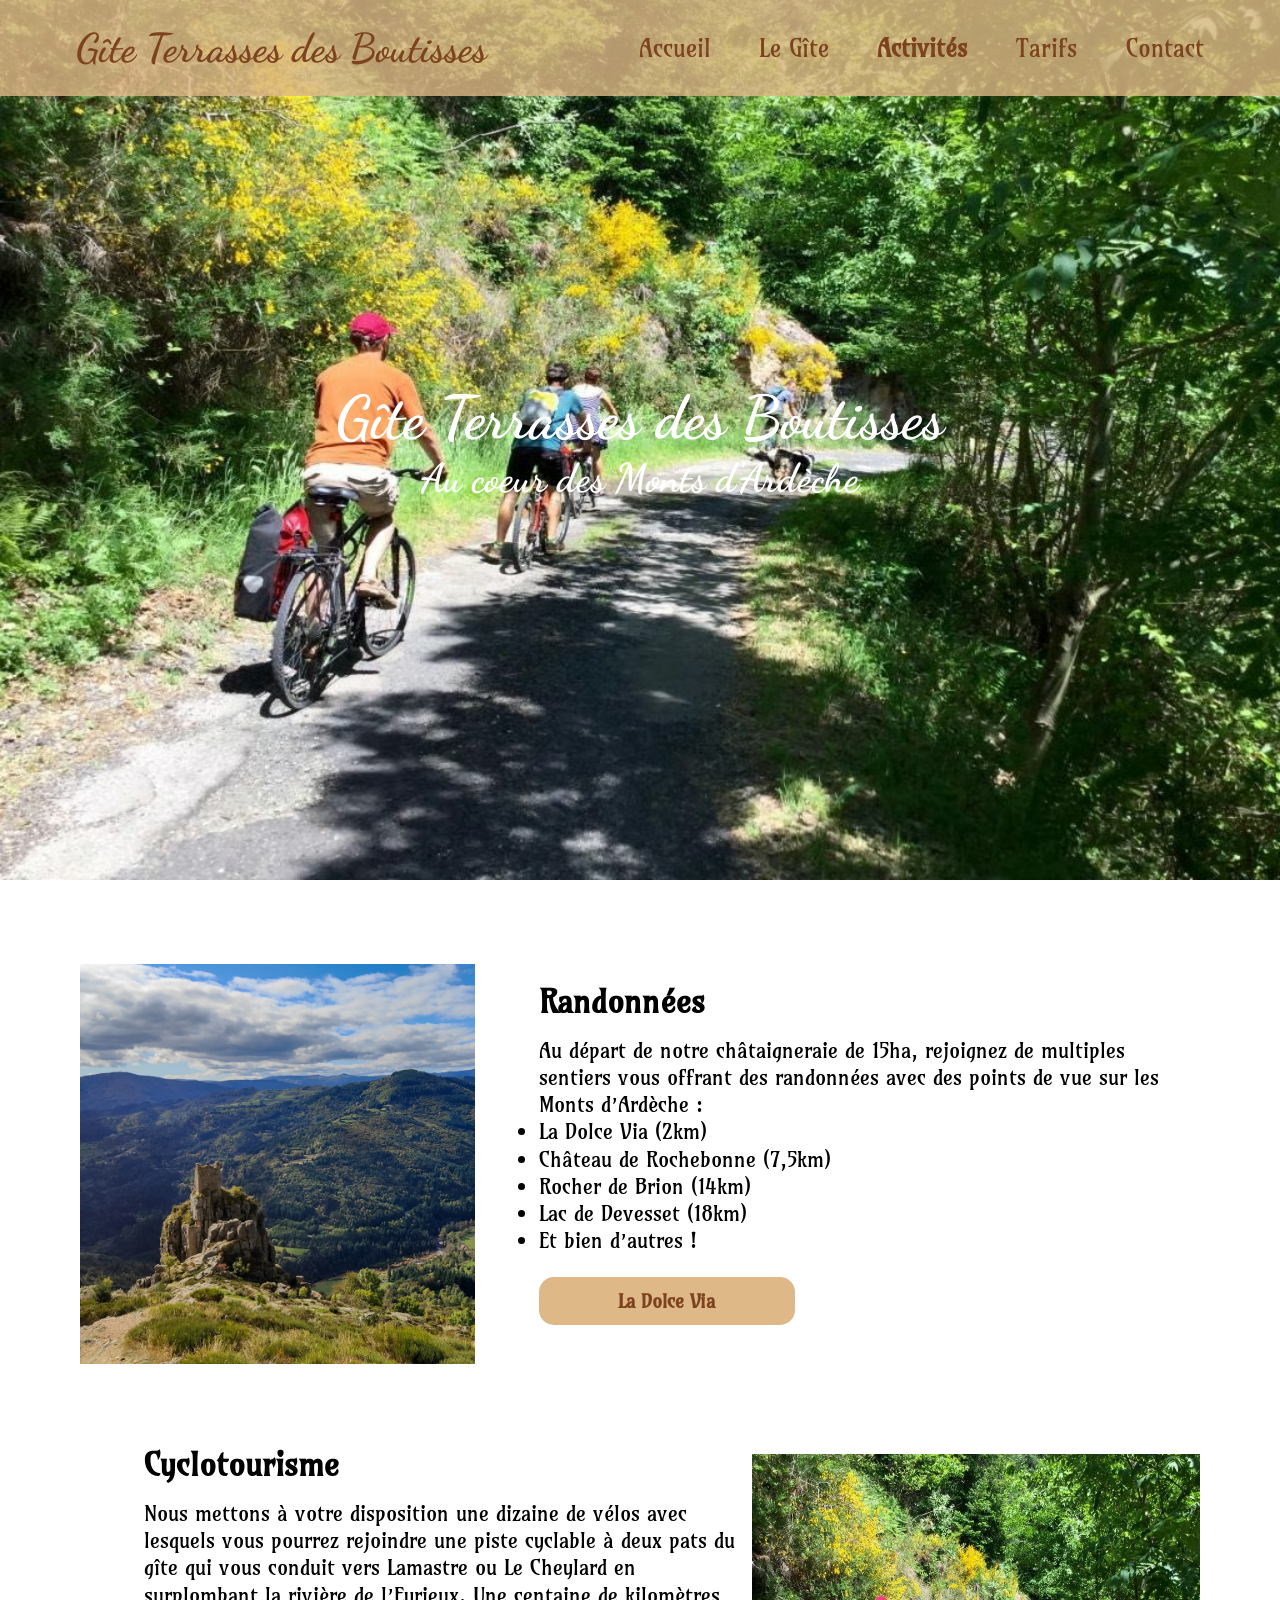
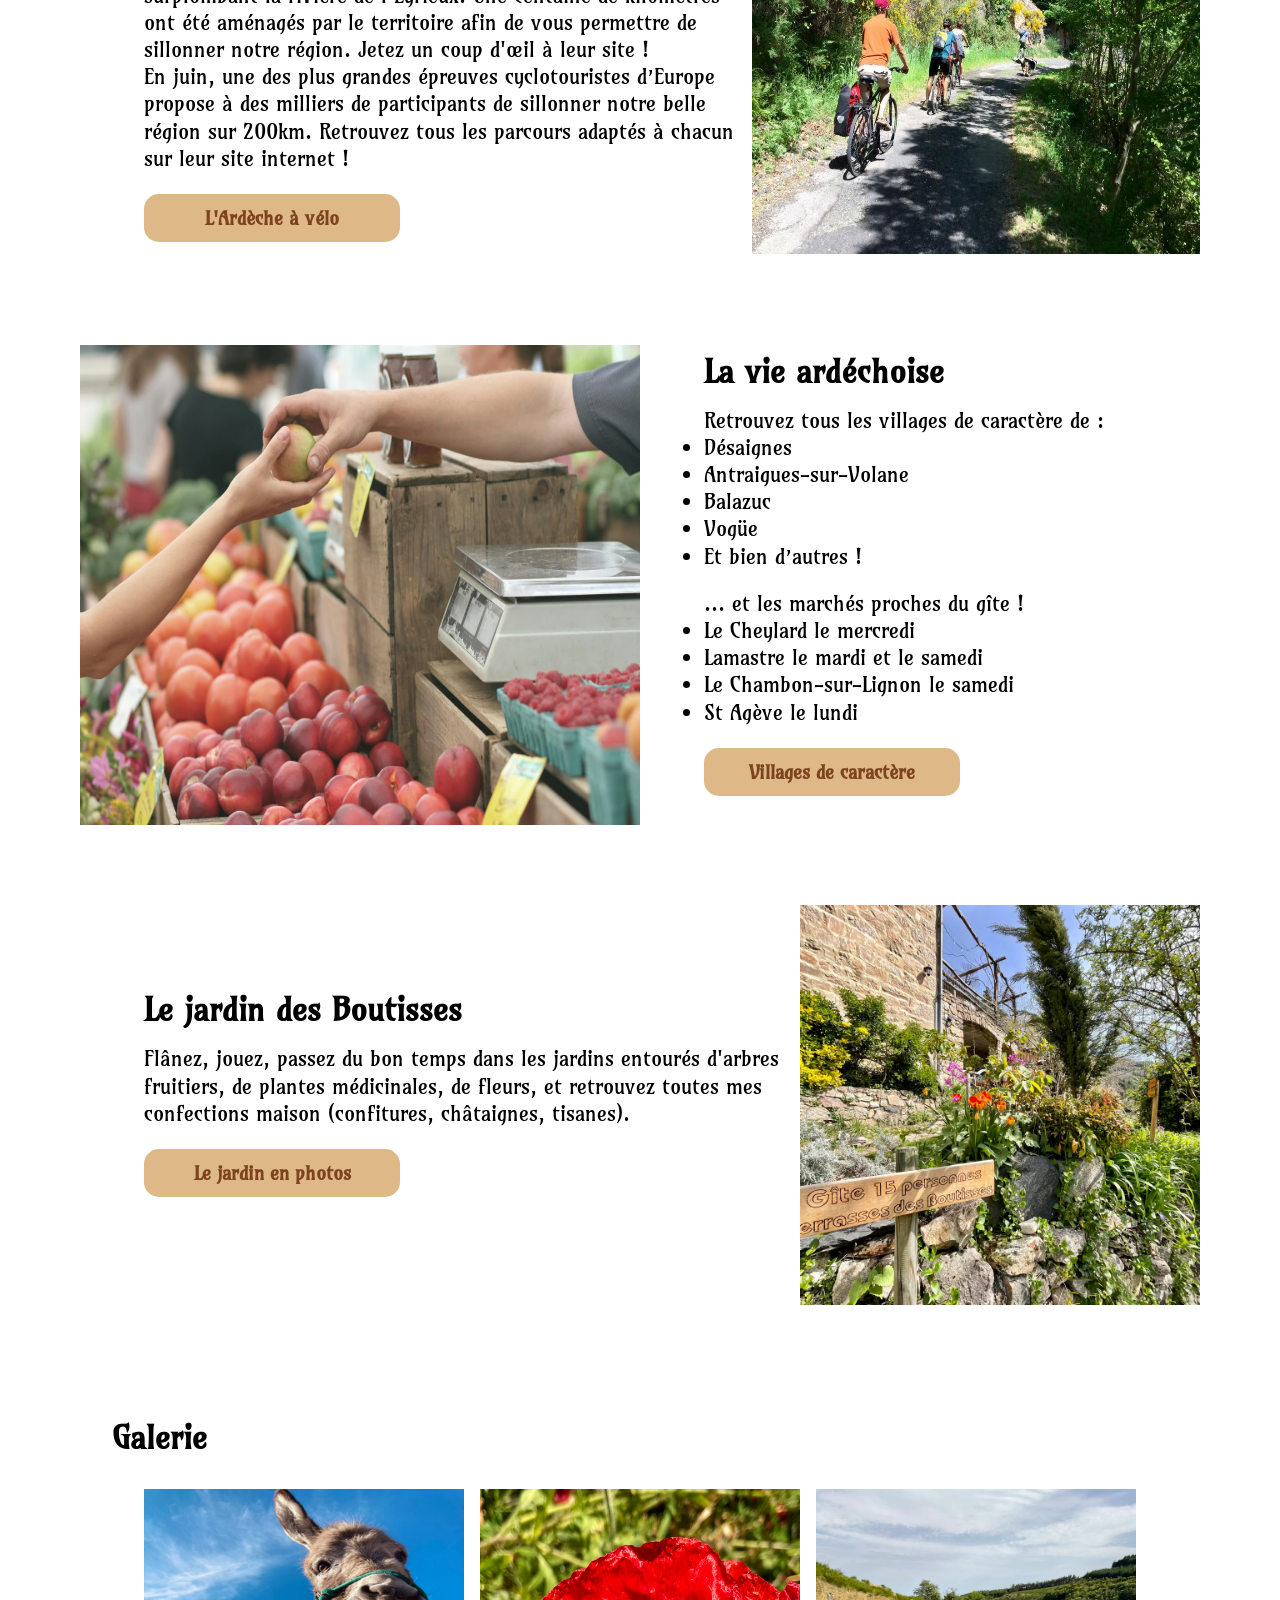
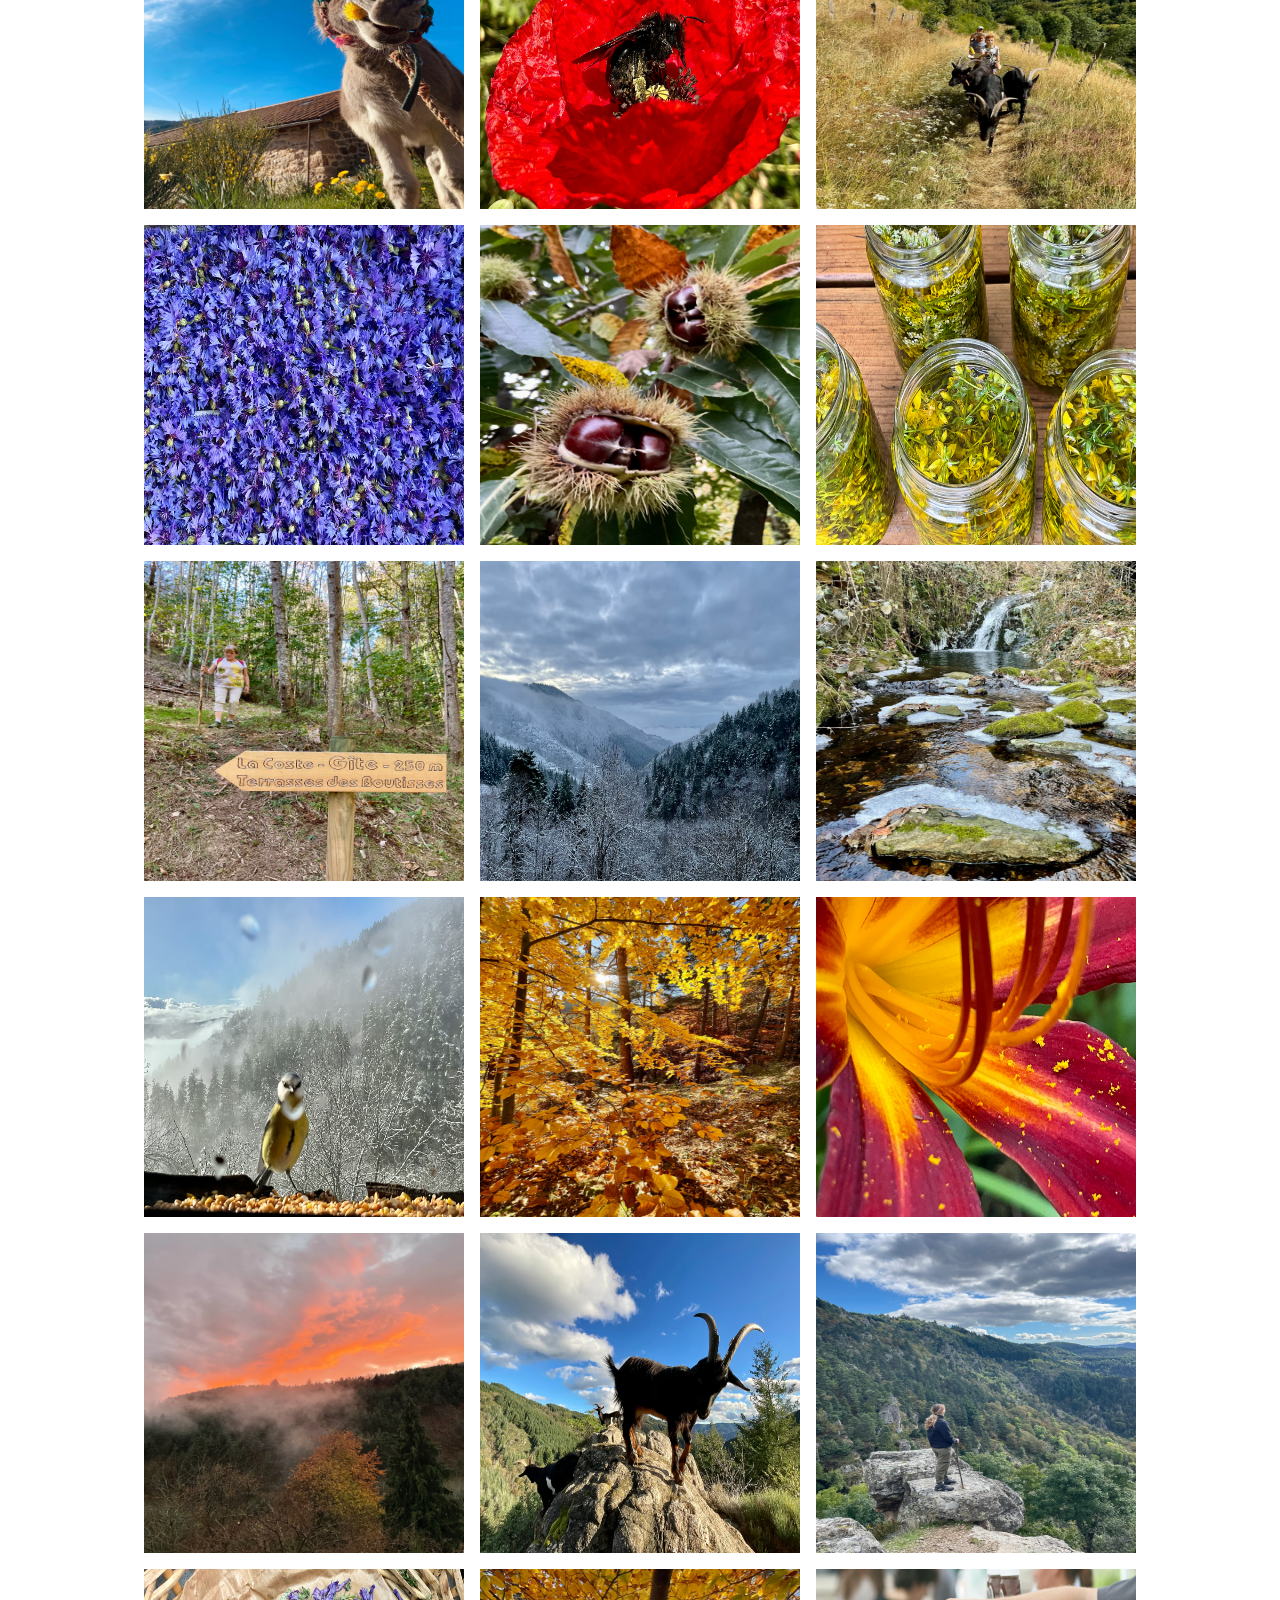
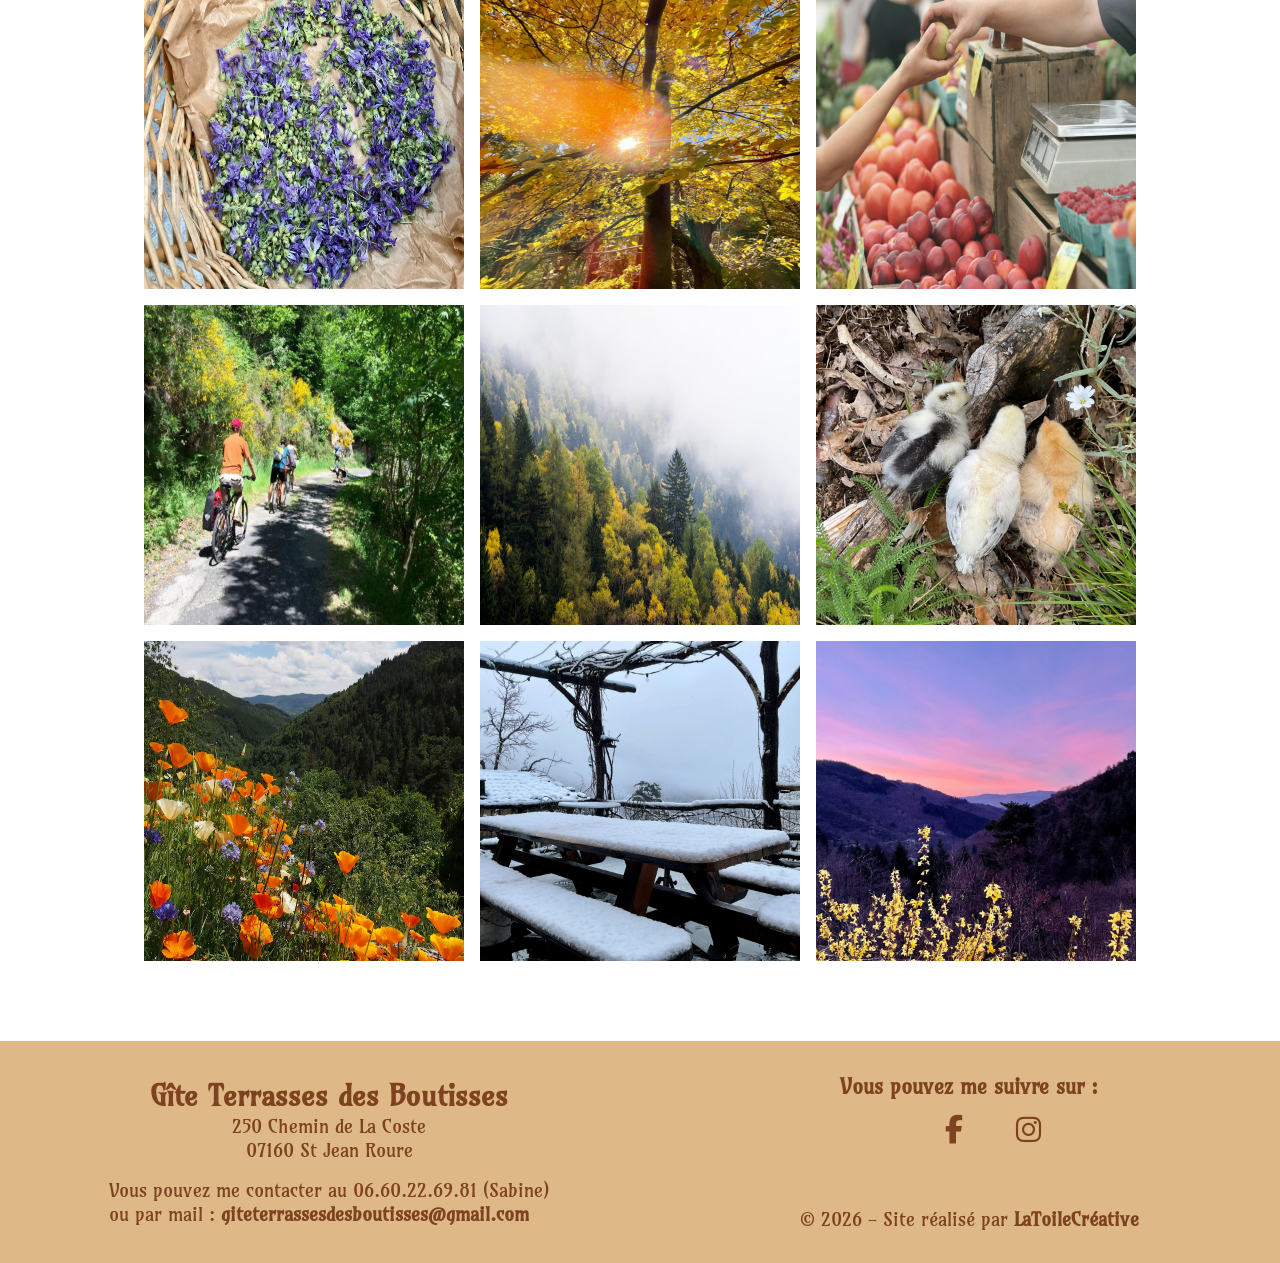
==== commit d747b155: "erreur" ====
--- a/activites.html
+++ b/activites.html
@@ -140,14 +140,14 @@
                     <img src="./Activites/vue7.avif" alt="Vue hivernale sur la vallée">
                     <img src="./Activites/vue5.webp" alt="Ruisseau au abords du gîte">
                     <img src="./Activites/vue9.avif" alt="Mésange sur le bord de fenêtre en hiver">
+                    <img src="./Activites/forêt.webp" alt="Forêt par une belle journée d'automne">
                     <img src="./Activites/divers5.avif" alt="Belle fleurs aux couleurs chatoyantes">
+                    <img src="./Activites/vue4.webp" alt="Vue sur la vallée avec un soleil couchant rougeoyant">
                     <img src="./Activites/chèvres2.avif" alt="Chèvre sur une roche">
-                    <img src="./Activites/forêt.webp" alt="Forêt par une belle journée d'automne">
-                    <img src="./Activites/vue4.webp" alt="Vue sur la vallée avec un soleil couchant rougeoyant">
                     <img src="./Activites/vue1.webp" alt="Promeneuse sur un rocher admirant la vue">
                     <img src="./Activites/divers2.avif" alt="Fleurs bleues séchant dans un panier en osier">
+                    <img src="./Activites/vue6.webp" alt="Vue de dessous de la cîme des hêtres">
                     <img src="./Activites/vie-ardechoise.avif" alt="Le marché">
-                    <img src="./Activites/vue6.webp" alt="Vue de dessous de la cîme des hêtres">
                     <img src="./Activites/cyclisme.avif" alt="Balade à vélo dans les alentours">
                     <img src="./Activites/vue11.avif" alt="Vue sur une forêt dans la vallée">
                     <img src="./Jardinetvues/divers2.webp" alt="Poussins">
--- a/activites.css
+++ b/activites.css
@@ -507,12 +507,16 @@
     .menu-toggle {
         width: 30px;
         height: 30px;
+        left: 20%;
     }
     .menu-toggle span {
         height: 5px;
     }
     .navbar li a {
         font-size: 1rem;
+    }
+    .navbar > ul.open {
+        transform: translate(-60%);
     }
 
     .logo h2 {
